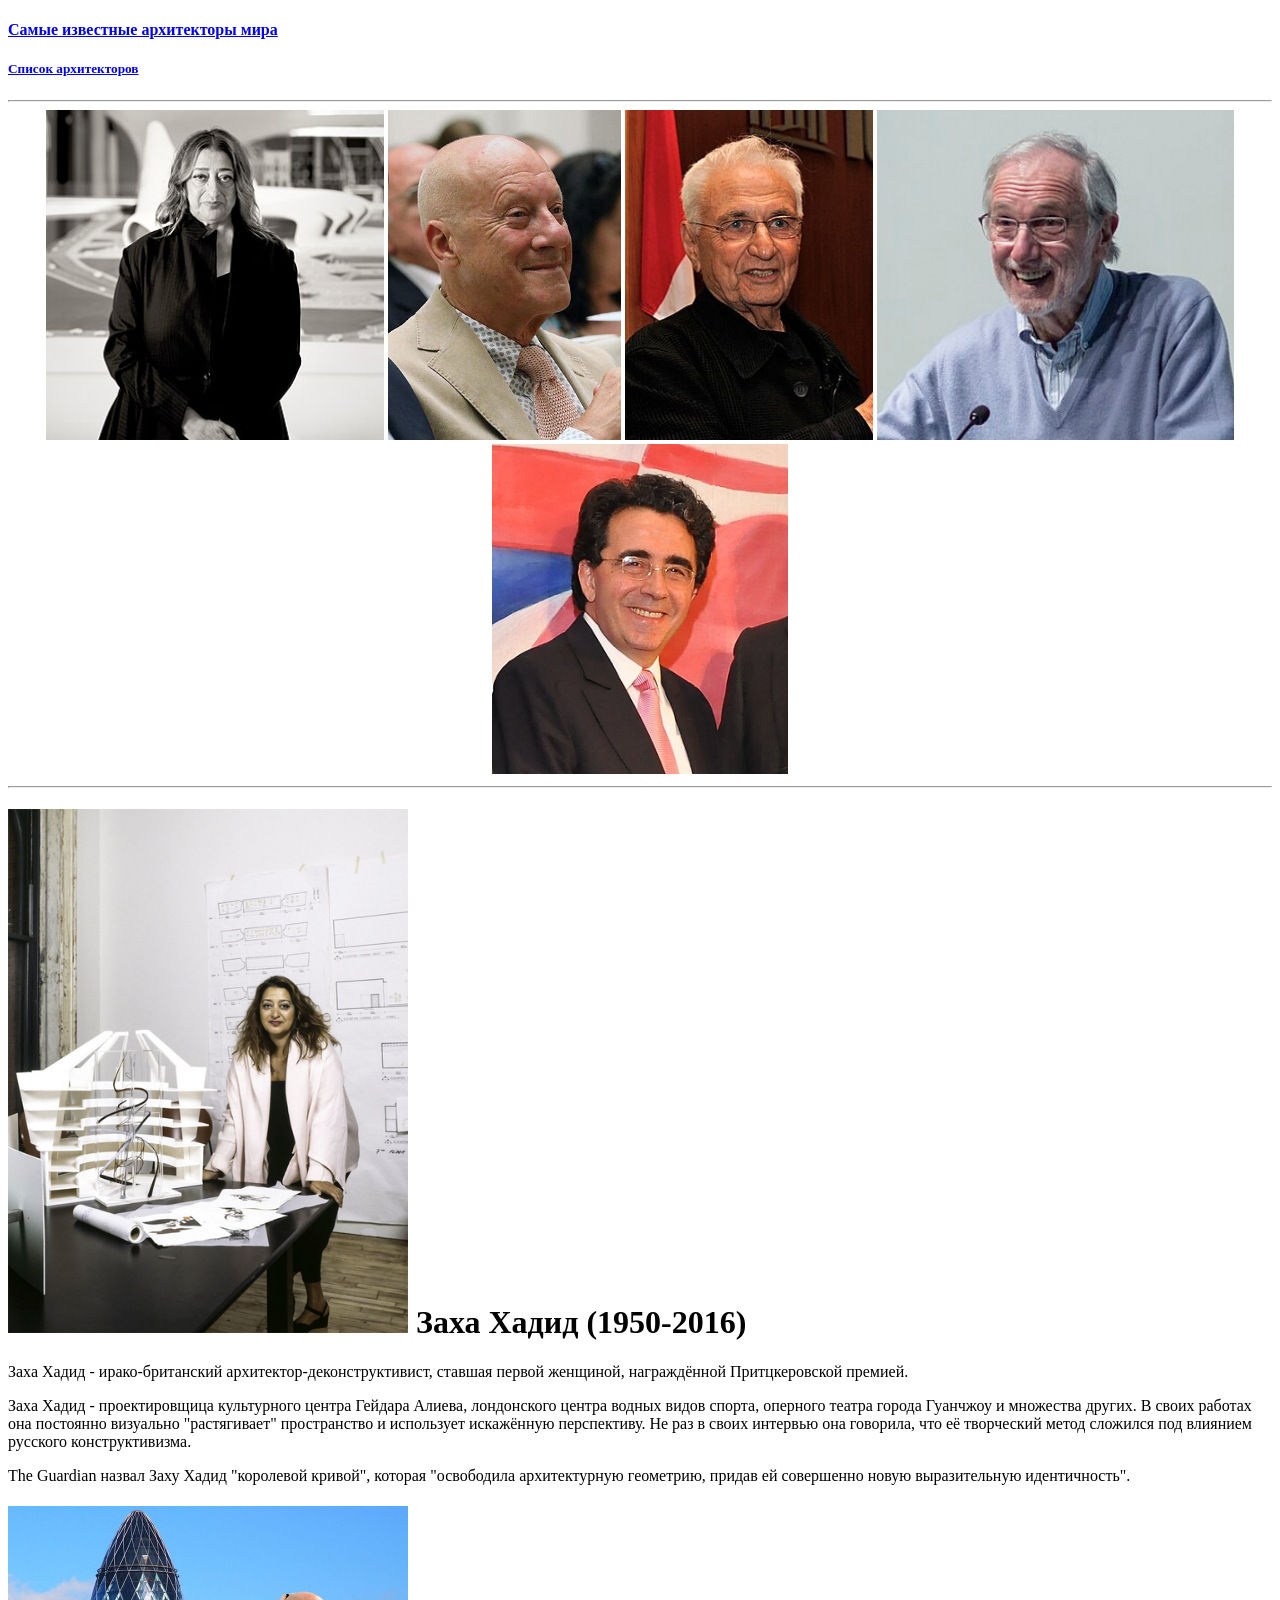
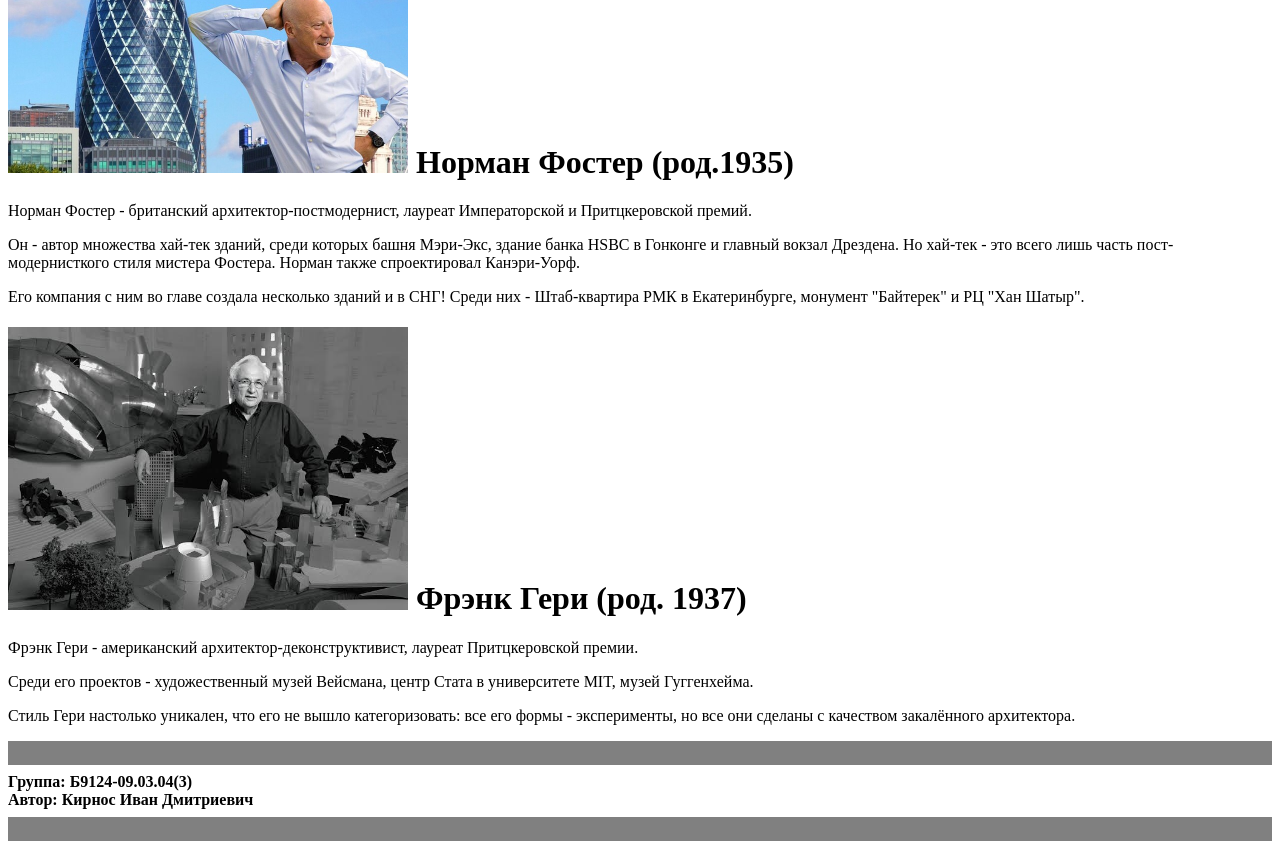
==== main_page.html @ 8d789333 "Main Page made." ====
<!DOCTYPE html>
<html lang="ru">
  <head>
		<meta charset="utf-8">
		<title>
			Главная страница.
		</title>
  </head>
	<body>

		<h4>
			<a href="#Main">Самые известные архитекторы мира</a>
		</h4>

		<h5>
			<a href="tablet.html#Tablet">Список архитекторов</a>
		</h5>

		<hr>

		<center>
			<img src="Zaha_Hadid.jpg" height=330 alt="Фотография Захи Хадид">
			<img src="Norman_Foster.jpg" height=330 alt="Фотография Нормана Фостера">
			<img src="Frank_Gehry.jpg" height=330 alt="Фотография Фрэнка Гери">
			<img src="Renzo_Piano.jpg" height=330 alt="Фотография Рензо Пиано">
			<img src="Santiago_Calatrava.jpg" height=330 alt="Фотография Сантьяго Калатравы">
		</center>
		
		<hr>
		
		<h1>
			<img src="Zaha_Hadid_Main_Part.jpg" width=400 alt="Фотография Захи Хадид с её макетом">
			<strong>Заха Хадид (1950-2016)</strong>
		</h1>
		
		<p>
			Заха Хадид - ирако-британский архитектор-деконструктивист, ставшая первой женщиной, награждённой Притцкеровской премией.
		</p>
		
		<p>
			Заха Хадид - проектировщица культурного центра Гейдара Алиева, лондонского центра водных видов спорта, оперного театра города Гуанчжоу и множества других.
			В своих работах она постоянно визуально "растягивает" пространство и использует искажённую перспективу.
			Не раз в своих интервью она говорила, что её творческий метод сложился под влиянием русского конструктивизма.
		</p>
		
		<p>
			The Guardian назвал Заху Хадид "королевой кривой", которая "освободила архитектурную геометрию, придав ей совершенно новую выразительную идентичность".
		</p>
		
		<h1>
			<img src="Norman_Foster_Main_Part.jpg" width=400 alt="Фотография Нормана Фостера, якобы опирающегося на своё творение">
			<strong>Норман Фостер (род.1935)</strong>
		</h1>
		
		<p>
			Норман Фостер - британский архитектор-постмодернист, лауреат Императорской и Притцкеровской премий.
		</p>
		
		<p>
			Он - автор множества хай-тек зданий, среди которых башня Мэри-Экс, здание банка HSBC в Гонконге и главный вокзал Дрездена.
			Но хай-тек - это всего лишь часть пост-модернисткого стиля мистера Фостера.
			Норман также спроектировал Канэри-Уорф.
		</p>
		
		<p>
			Его компания с ним во главе создала несколько зданий и в СНГ! 
			Среди них - Штаб-квартира РМК в Екатеринбурге, монумент "Байтерек" и РЦ "Хан Шатыр".
		</p>
		
		<h1>
			<img src="Frank_Gehry_Main_Part.jpg" width=400 alt="Фотография Фрэнка Гери">
			<strong>Фрэнк Гери (род. 1937)</strong>
		</h1>
		
		<p>
			Фрэнк Гери - американский архитектор-деконструктивист, лауреат Притцкеровской премии.
		</p>
		
		<p>
			Среди его проектов - художественный музей Вейсмана, центр Стата в университете MIT, музей Гуггенхейма.
		</p>
		
		<p>
			Стиль Гери настолько уникален, что его не вышло категоризовать: все его формы - эксперименты, но все они сделаны с качеством закалённого архитектора.
		</p>
		
		<hr size=24 color="gray" noshade>
		
		<footer>
			<strong>Группа: Б9124-09.03.04(3)</strong> <br>
			<strong>Автор: Кирнос Иван Дмитриевич</strong>
		</footer>
		
		<hr size=24 color="gray" noshade>
		
	</body>
</html>
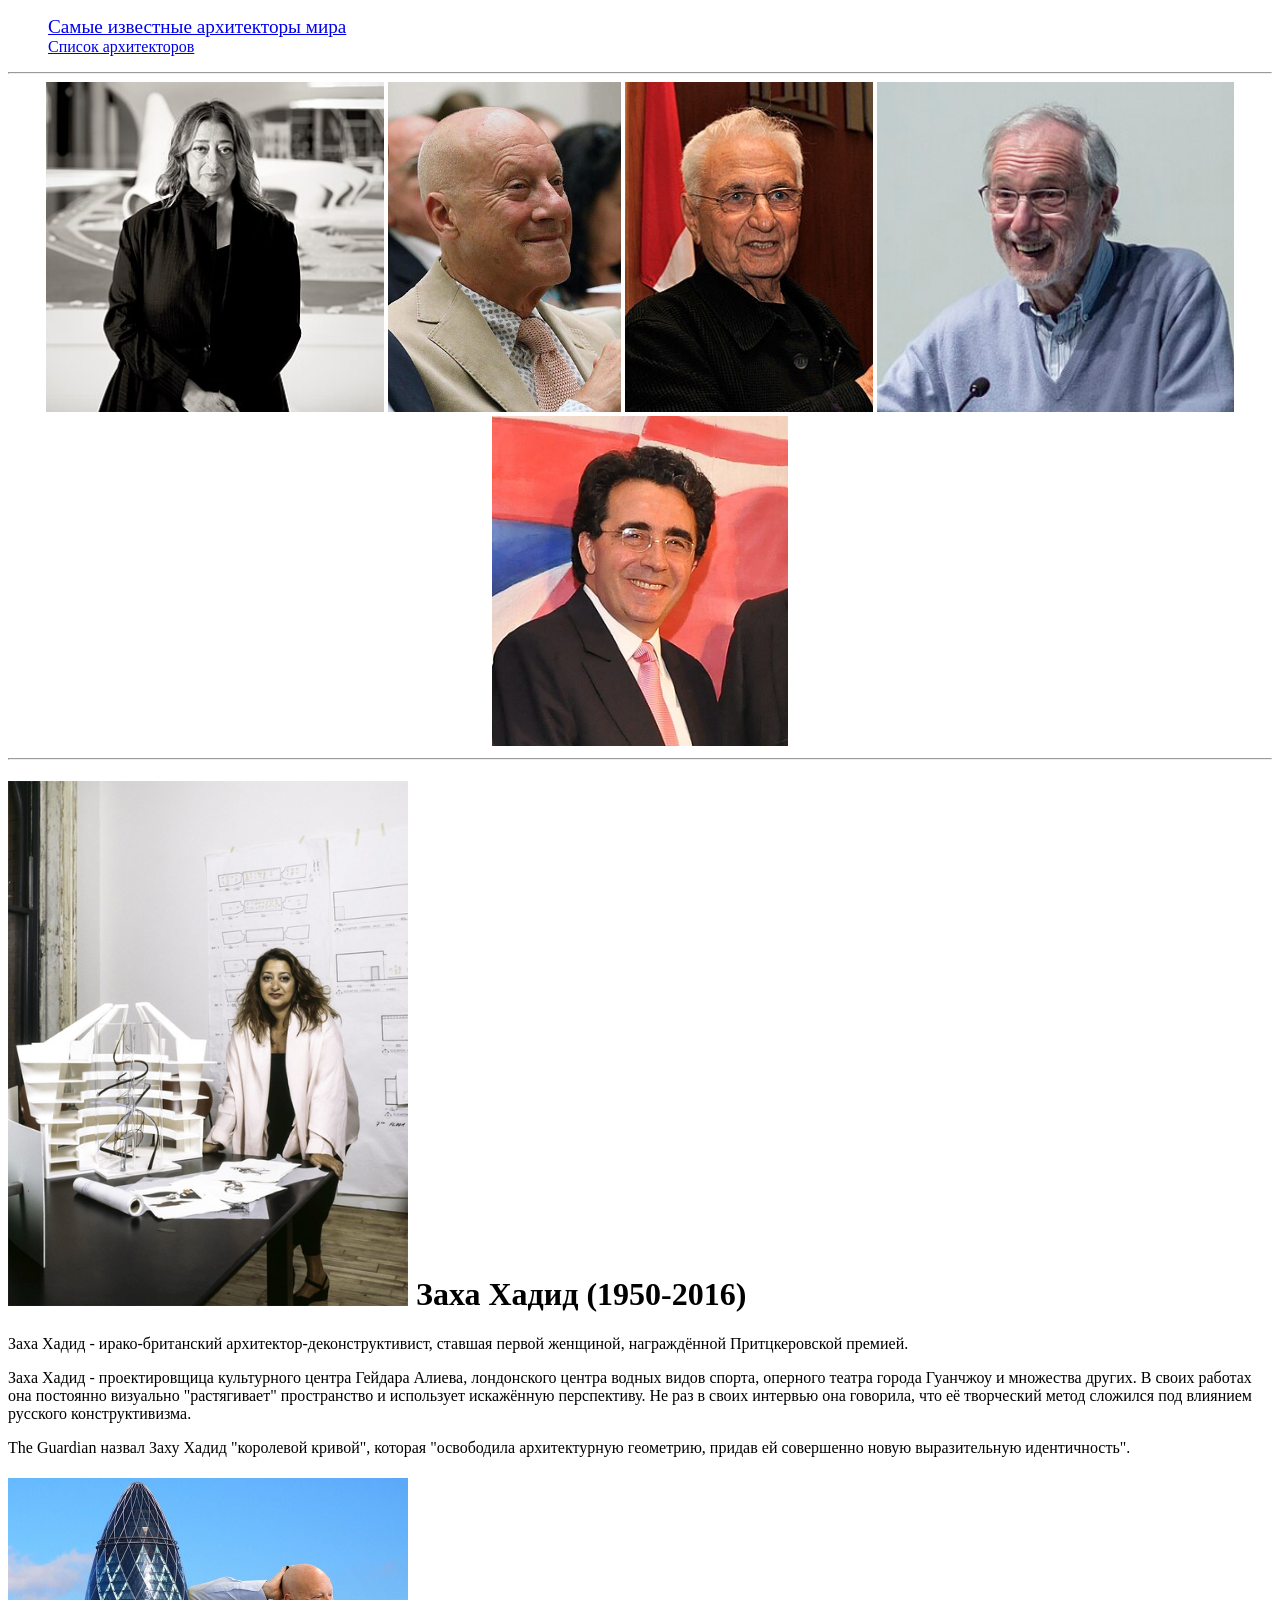
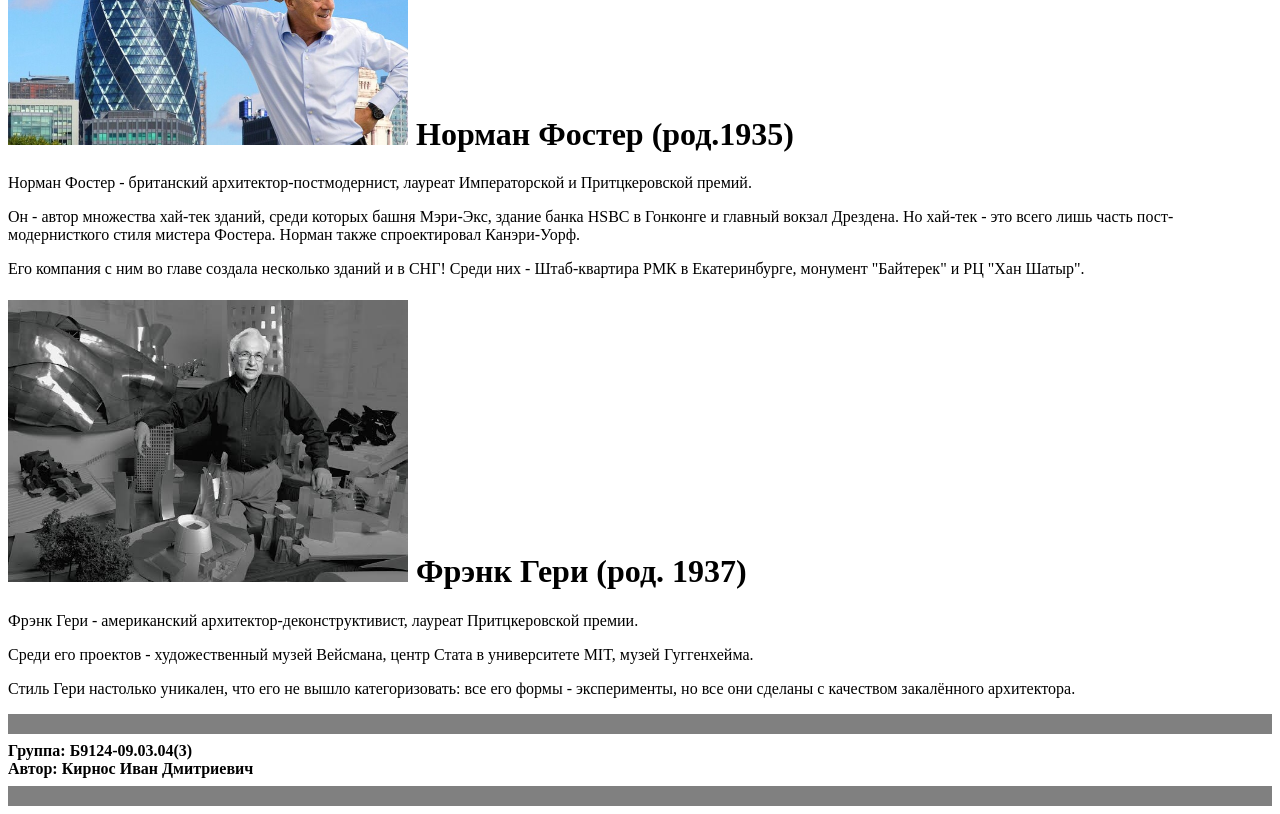
==== commit bddfe223: "Абсолют реворк" ====
--- a/main_page.html
+++ b/main_page.html
@@ -7,23 +7,24 @@
 		</title>
   </head>
 	<body>
+		<ul type="none">
+			<li>
+				<a href="#Main"><big>Самые известные архитекторы мира</big></a>
+			</li>
 
-		<h4>
-			<a href="#Main">Самые известные архитекторы мира</a>
-		</h4>
-
-		<h5>
-			<a href="tablet.html#Tablet">Список архитекторов</a>
-		</h5>
-
+			<li>
+				<a href="tablet.html#Tablet">Список архитекторов</a>
+			</li>
+		</ul>
+		
 		<hr>
 
 		<center>
-			<img src="Zaha_Hadid.jpg" height=330 alt="Фотография Захи Хадид">
-			<img src="Norman_Foster.jpg" height=330 alt="Фотография Нормана Фостера">
-			<img src="Frank_Gehry.jpg" height=330 alt="Фотография Фрэнка Гери">
-			<img src="Renzo_Piano.jpg" height=330 alt="Фотография Рензо Пиано">
-			<img src="Santiago_Calatrava.jpg" height=330 alt="Фотография Сантьяго Калатравы">
+			<a href="Zaha_Hadid.html#Zaha_Hadid"><img src="Zaha_Hadid.jpg" height=330 alt="Фотография Захи Хадид"></a>
+			<a href="#Norman_Foster"><img src="Norman_Foster.jpg" height=330 alt="Фотография Нормана Фостера"></a>
+			<a href="#Frank_Gehry"><img src="Frank_Gehry.jpg" height=330 alt="Фотография Фрэнка Гери"></a>
+			<a href="#Renzo_Piano"><img src="Renzo_Piano.jpg" height=330 alt="Фотография Рензо Пиано"></a>
+			<a href="#Santiago_Calatrava"><img src="Santiago_Calatrava.jpg" height=330 alt="Фотография Сантьяго Калатравы"></a>
 		</center>
 		
 		<hr>
@@ -84,14 +85,14 @@
 			Стиль Гери настолько уникален, что его не вышло категоризовать: все его формы - эксперименты, но все они сделаны с качеством закалённого архитектора.
 		</p>
 		
-		<hr size=24 color="gray" noshade>
+		<hr size=20 color="gray" noshade>
 		
 		<footer>
 			<strong>Группа: Б9124-09.03.04(3)</strong> <br>
 			<strong>Автор: Кирнос Иван Дмитриевич</strong>
 		</footer>
 		
-		<hr size=24 color="gray" noshade>
+		<hr size=20 color="gray" noshade>
 		
 	</body>
 </html>
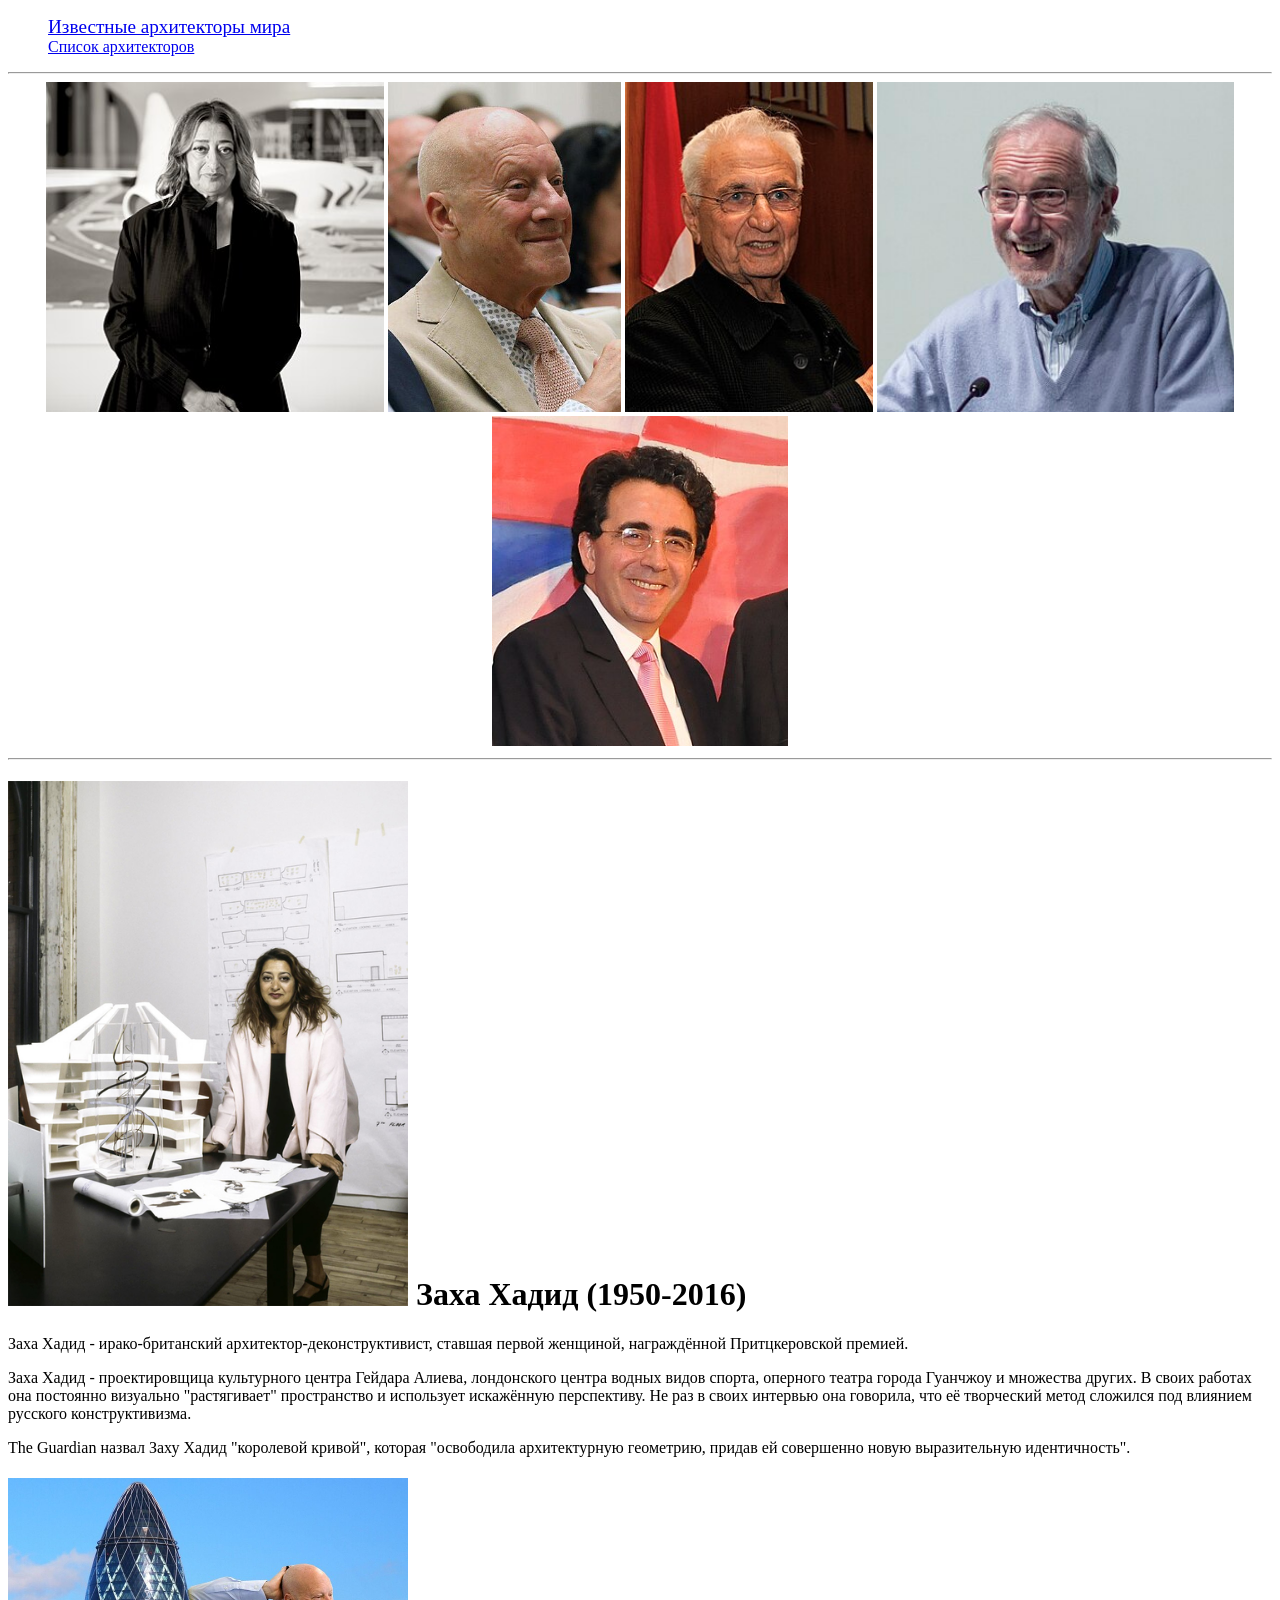
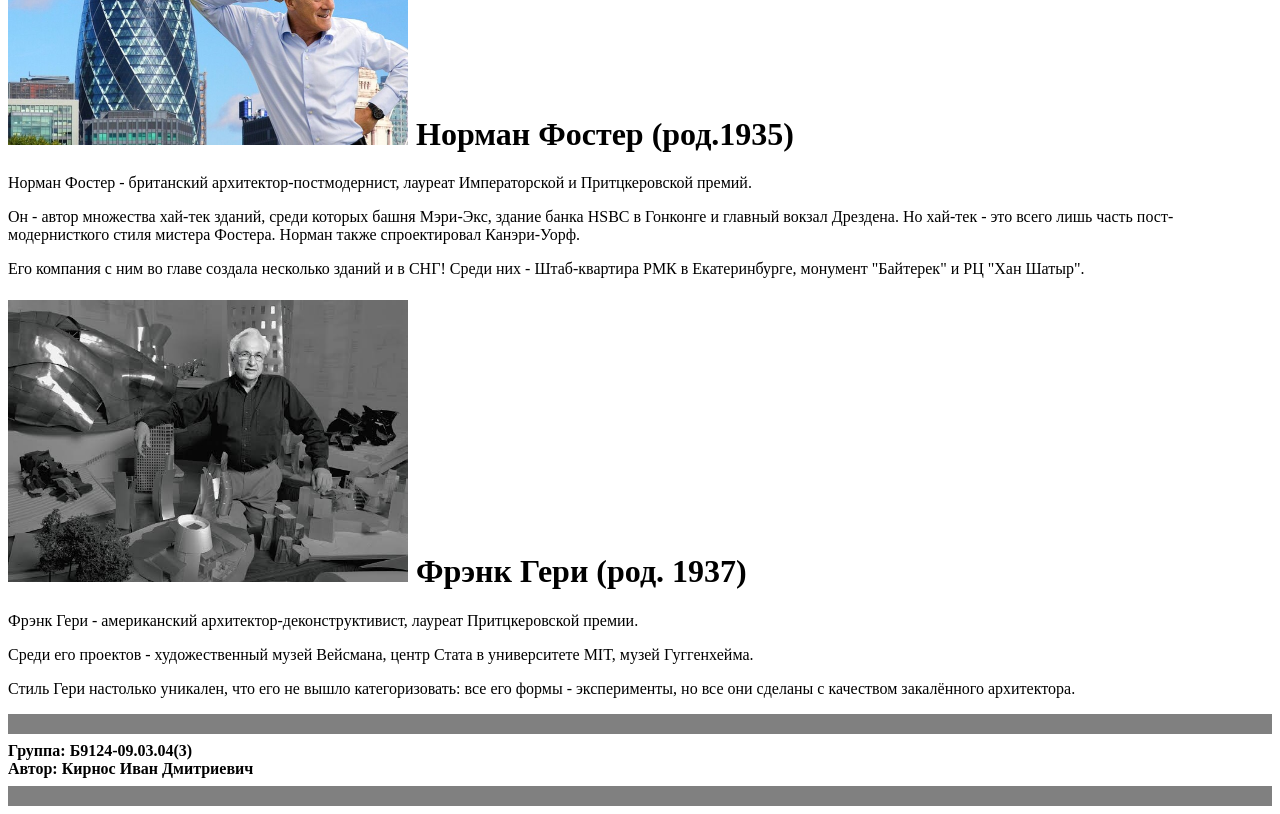
==== commit ddd8cfa9: "Лолз" ====
--- a/main_page.html
+++ b/main_page.html
@@ -9,7 +9,7 @@
 	<body>
 		<ul type="none">
 			<li>
-				<a href="#Main"><big>Самые известные архитекторы мира</big></a>
+				<a href="#Main"><big>Известные архитекторы мира</big></a>
 			</li>
 
 			<li>
@@ -20,17 +20,17 @@
 		<hr>
 
 		<center>
-			<a href="Zaha_Hadid.html#Zaha_Hadid"><img src="Zaha_Hadid.jpg" height=330 alt="Фотография Захи Хадид"></a>
-			<a href="#Norman_Foster"><img src="Norman_Foster.jpg" height=330 alt="Фотография Нормана Фостера"></a>
-			<a href="#Frank_Gehry"><img src="Frank_Gehry.jpg" height=330 alt="Фотография Фрэнка Гери"></a>
-			<a href="#Renzo_Piano"><img src="Renzo_Piano.jpg" height=330 alt="Фотография Рензо Пиано"></a>
-			<a href="#Santiago_Calatrava"><img src="Santiago_Calatrava.jpg" height=330 alt="Фотография Сантьяго Калатравы"></a>
+			<a href="Zaha_Hadid.html#Zaha_Hadid"><img src="Images/Zaha_Hadid.jpg" height=330 alt="Фотография Захи Хадид"></a>
+			<a href="#Norman_Foster"><img src="Images/Norman_Foster.jpg" height=330 alt="Фотография Нормана Фостера"></a>
+			<a href="#Frank_Gehry"><img src="Images/Frank_Gehry.jpg" height=330 alt="Фотография Фрэнка Гери"></a>
+			<a href="#Renzo_Piano"><img src="Images/Renzo_Piano.jpg" height=330 alt="Фотография Рензо Пиано"></a>
+			<a href="#Santiago_Calatrava"><img src="Images/Santiago_Calatrava.jpg" height=330 alt="Фотография Сантьяго Калатравы"></a>
 		</center>
 		
 		<hr>
 		
 		<h1>
-			<img src="Zaha_Hadid_Main_Part.jpg" width=400 alt="Фотография Захи Хадид с её макетом">
+			<img src="Images/Zaha_Hadid_Main_Part.jpg" width="400" alt="Фотография Захи Хадид с её макетом">
 			<strong>Заха Хадид (1950-2016)</strong>
 		</h1>
 		
@@ -49,7 +49,7 @@
 		</p>
 		
 		<h1>
-			<img src="Norman_Foster_Main_Part.jpg" width=400 alt="Фотография Нормана Фостера, якобы опирающегося на своё творение">
+			<img src="Images/Norman_Foster_Main_Part.jpg" width=400 alt="Фотография Нормана Фостера, якобы опирающегося на своё творение">
 			<strong>Норман Фостер (род.1935)</strong>
 		</h1>
 		
@@ -69,7 +69,7 @@
 		</p>
 		
 		<h1>
-			<img src="Frank_Gehry_Main_Part.jpg" width=400 alt="Фотография Фрэнка Гери">
+			<img src="Images/Frank_Gehry_Main_Part.jpg" width=400 alt="Фотография Фрэнка Гери">
 			<strong>Фрэнк Гери (род. 1937)</strong>
 		</h1>
 		
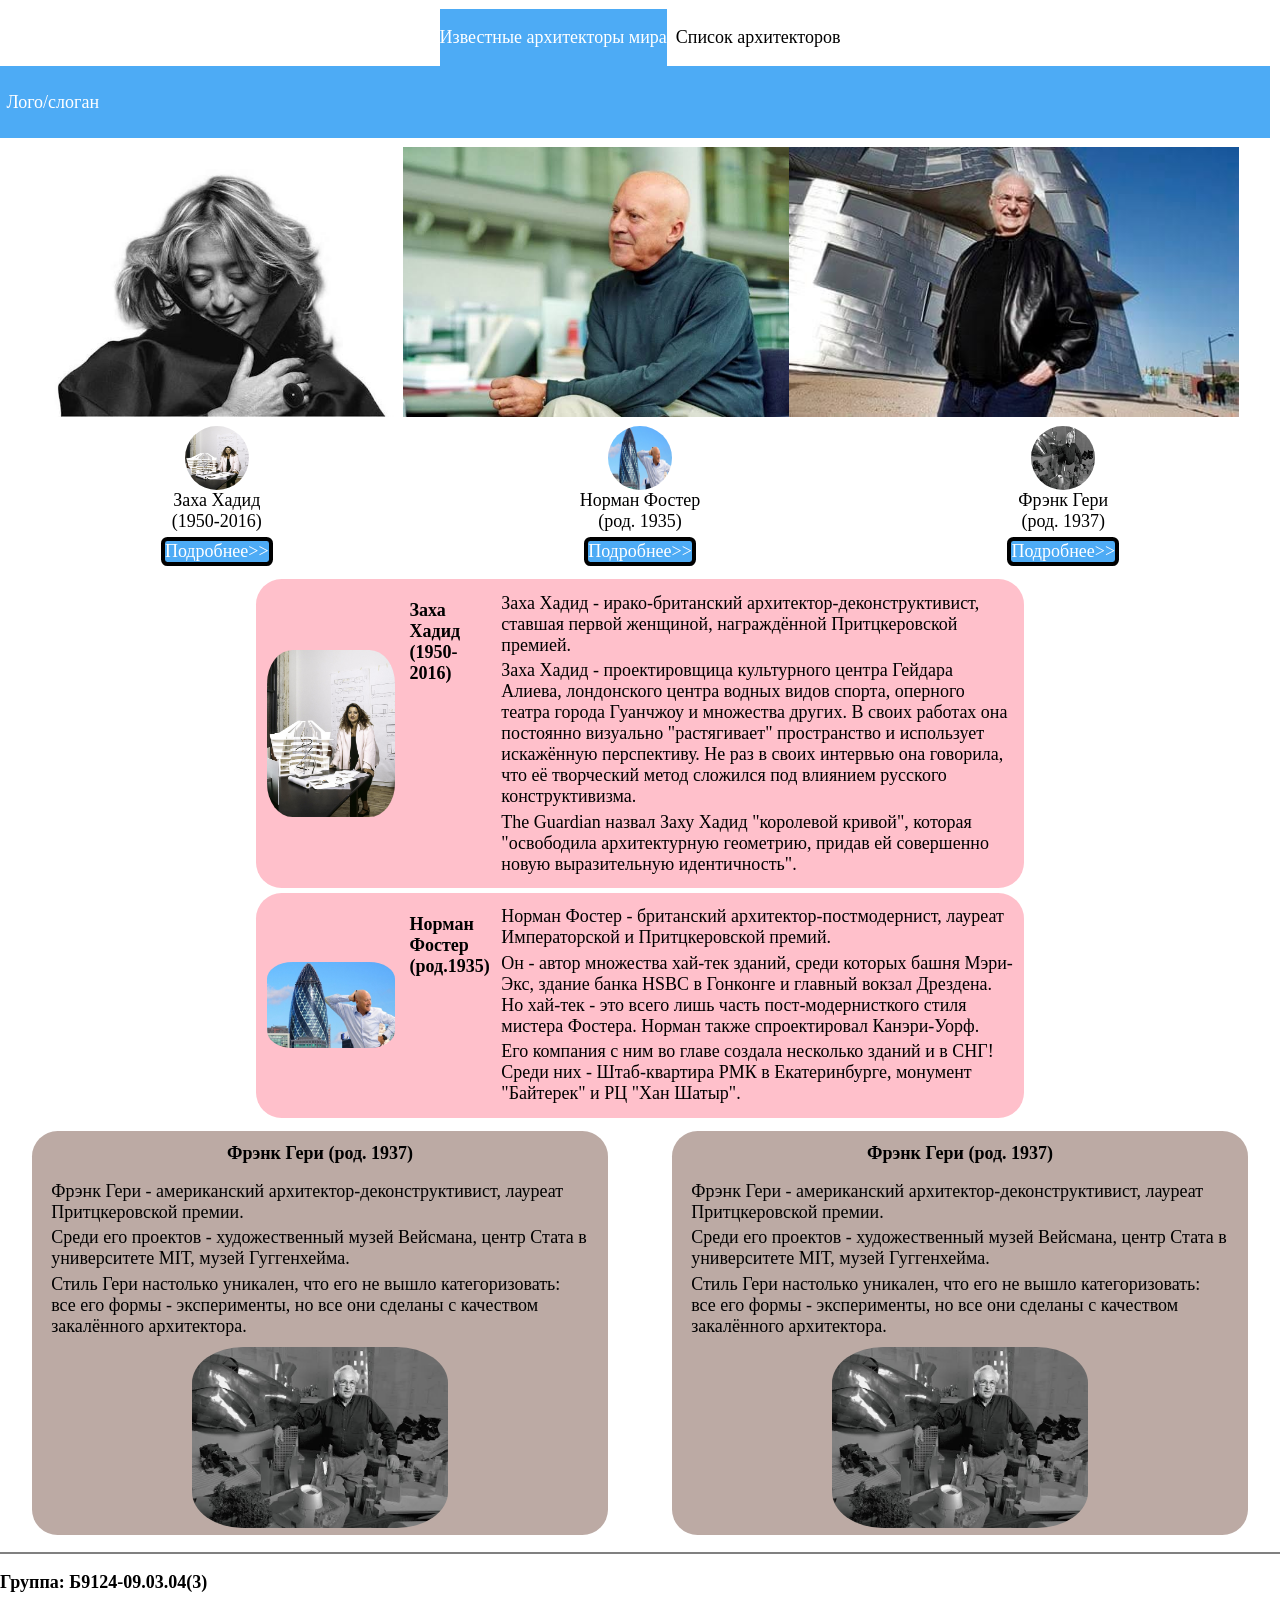
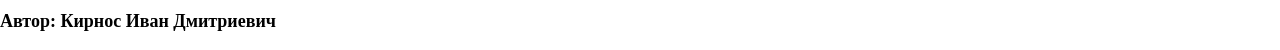
==== commit 2dc18c8d: "Вторая практика кор" ====
--- a/main_page.html
+++ b/main_page.html
@@ -2,97 +2,227 @@
 <html lang="ru">
   <head>
 		<meta charset="utf-8">
+		<link rel="stylesheet" href="practice.css">
 		<title>
 			Главная страница.
 		</title>
   </head>
+	
 	<body>
-		<ul type="none">
-			<li>
-				<a href="#Main"><big>Известные архитекторы мира</big></a>
-			</li>
+		
+		<div class="menu">
+			<div class="chosen">
+				<a href="#Main">
+					<big>
+						<p>
+							Известные архитекторы мира
+						</p>
+					</big>
+				</a>
+			</div>
 
-			<li>
-				<a href="tablet.html#Tablet">Список архитекторов</a>
-			</li>
-		</ul>
-		
-		<hr>
+			<div>
+				<a href="tablet.html#Tablet">
+					<p>
+						Список архитекторов
+					</p>
+				</a>
+			</div>
+		</div>
+		
+		<div class="logo">
+			<p>
+				Лого/слоган
+			</p>
+		</div>
+		
+		<div class="photos">
+			<img src="Images/Zaha_Hadid.jpg" height=330 alt="Фотография Захи Хадид">
+			<img src="Images/Norman_Foster.jpg" height=330 alt="Фотография Нормана Фостера">
+			<img src="Images/Frank_Gehry.jpg" height=330 alt="Фотография Фрэнка Гери">
+		</div>
+		
+		<div class="dispersed photos">
+			<div class="description">
+			
+				<img class="circle" src="Images/Zaha_Hadid_Main_Part.jpg" alt="Заха Хадид">
+				
+				<p>
+					Заха Хадид
+				</p>
+				
+				<p>
+					(1950-2016)
+				</p>
+				
+				<div class="more_button">
+					<a href="Zaha_Hadid.html#Zaha_Hadid">Подробнее>></a>
+				</div>
+				
+			</div>
+			
+			<div class="description">
+			
+				<img class="circle" src="Images/Norman_Foster_Main_Part.jpg" alt="Норман Фостер">
+				
+				<p>
+					Норман Фостер
+				</p>
+				
+				<p>
+					(род. 1935)
+				</p>
+				
+				<div class="more_button">
+					<a href="#Norman_Foster">Подробнее>></a>
+				</div>
+				
+			</div>
+			
+			<div class="description">
+			
+				<img class="circle" src="Images/Frank_Gehry_Main_Part.jpg" alt="Фрэнк Гери">
+				
+				<p>
+					Фрэнк Гери
+				</p>
+				
+				<p>
+					(род. 1937)
+				</p>
+				
+				<div class="more_button">
+					<a href="#Frank_Gehry">Подробнее>></a>
+				</div>
+				
+			</div>
+		</div>
+		
+		<div class="pink">
+		
+			<div class="main_image">
+				<img class="bottom_images" src="Images/Zaha_Hadid_Main_Part.jpg" alt="Фотография Захи Хадид с её макетом">
+			</div>
+				
+			<div>
+				<h1>
+					Заха Хадид (1950-2016)
+				</h1>
+			</div>
+			
+			<div>
+				<p>
+					Заха Хадид - ирако-британский архитектор-деконструктивист, ставшая первой женщиной, награждённой Притцкеровской премией.
+				</p>
 
-		<center>
-			<a href="Zaha_Hadid.html#Zaha_Hadid"><img src="Images/Zaha_Hadid.jpg" height=330 alt="Фотография Захи Хадид"></a>
-			<a href="#Norman_Foster"><img src="Images/Norman_Foster.jpg" height=330 alt="Фотография Нормана Фостера"></a>
-			<a href="#Frank_Gehry"><img src="Images/Frank_Gehry.jpg" height=330 alt="Фотография Фрэнка Гери"></a>
-			<a href="#Renzo_Piano"><img src="Images/Renzo_Piano.jpg" height=330 alt="Фотография Рензо Пиано"></a>
-			<a href="#Santiago_Calatrava"><img src="Images/Santiago_Calatrava.jpg" height=330 alt="Фотография Сантьяго Калатравы"></a>
-		</center>
-		
-		<hr>
-		
-		<h1>
-			<img src="Images/Zaha_Hadid_Main_Part.jpg" width="400" alt="Фотография Захи Хадид с её макетом">
-			<strong>Заха Хадид (1950-2016)</strong>
-		</h1>
-		
-		<p>
-			Заха Хадид - ирако-британский архитектор-деконструктивист, ставшая первой женщиной, награждённой Притцкеровской премией.
-		</p>
-		
-		<p>
-			Заха Хадид - проектировщица культурного центра Гейдара Алиева, лондонского центра водных видов спорта, оперного театра города Гуанчжоу и множества других.
-			В своих работах она постоянно визуально "растягивает" пространство и использует искажённую перспективу.
-			Не раз в своих интервью она говорила, что её творческий метод сложился под влиянием русского конструктивизма.
-		</p>
-		
-		<p>
-			The Guardian назвал Заху Хадид "королевой кривой", которая "освободила архитектурную геометрию, придав ей совершенно новую выразительную идентичность".
-		</p>
-		
-		<h1>
-			<img src="Images/Norman_Foster_Main_Part.jpg" width=400 alt="Фотография Нормана Фостера, якобы опирающегося на своё творение">
-			<strong>Норман Фостер (род.1935)</strong>
-		</h1>
-		
-		<p>
-			Норман Фостер - британский архитектор-постмодернист, лауреат Императорской и Притцкеровской премий.
-		</p>
-		
-		<p>
-			Он - автор множества хай-тек зданий, среди которых башня Мэри-Экс, здание банка HSBC в Гонконге и главный вокзал Дрездена.
-			Но хай-тек - это всего лишь часть пост-модернисткого стиля мистера Фостера.
-			Норман также спроектировал Канэри-Уорф.
-		</p>
-		
-		<p>
-			Его компания с ним во главе создала несколько зданий и в СНГ! 
-			Среди них - Штаб-квартира РМК в Екатеринбурге, монумент "Байтерек" и РЦ "Хан Шатыр".
-		</p>
-		
-		<h1>
-			<img src="Images/Frank_Gehry_Main_Part.jpg" width=400 alt="Фотография Фрэнка Гери">
-			<strong>Фрэнк Гери (род. 1937)</strong>
-		</h1>
-		
-		<p>
-			Фрэнк Гери - американский архитектор-деконструктивист, лауреат Притцкеровской премии.
-		</p>
-		
-		<p>
-			Среди его проектов - художественный музей Вейсмана, центр Стата в университете MIT, музей Гуггенхейма.
-		</p>
-		
-		<p>
-			Стиль Гери настолько уникален, что его не вышло категоризовать: все его формы - эксперименты, но все они сделаны с качеством закалённого архитектора.
-		</p>
-		
-		<hr size=20 color="gray" noshade>
+				<p>
+					Заха Хадид - проектировщица культурного центра Гейдара Алиева, лондонского центра водных видов спорта, оперного театра города Гуанчжоу и множества других.
+					В своих работах она постоянно визуально "растягивает" пространство и использует искажённую перспективу.
+					Не раз в своих интервью она говорила, что её творческий метод сложился под влиянием русского конструктивизма.
+				</p>
+				
+				<p>
+					The Guardian назвал Заху Хадид "королевой кривой", которая "освободила архитектурную геометрию, придав ей совершенно новую выразительную идентичность".
+				</p>
+			</div>
+			
+		</div>
+		
+		<div class="pink">
+		
+			<div class="main_image">
+				<img class="bottom_images" src="Images/Norman_Foster_Main_Part.jpg" alt="Фотография Нормана Фостера, якобы опирающегося на своё творение">
+			</div>
+				
+			<div>
+				<h1>
+					Норман Фостер (род.1935)
+				</h1>
+			</div>
+			
+			<div>
+				<p>
+					Норман Фостер - британский архитектор-постмодернист, лауреат Императорской и Притцкеровской премий.
+				</p>
+		
+				<p>
+					Он - автор множества хай-тек зданий, среди которых башня Мэри-Экс, здание банка HSBC в Гонконге и главный вокзал Дрездена.
+					Но хай-тек - это всего лишь часть пост-модернисткого стиля мистера Фостера.
+					Норман также спроектировал Канэри-Уорф.
+				</p>
+		
+				<p>
+					Его компания с ним во главе создала несколько зданий и в СНГ! 
+					Среди них - Штаб-квартира РМК в Екатеринбурге, монумент "Байтерек" и РЦ "Хан Шатыр".
+				</p>
+			</div>
+			
+		</div>
+		
+		<div class="brown">
+			<div>
+			
+				<div>
+					<h1>
+						Фрэнк Гери (род. 1937)
+					</h1>
+				</div>
+			
+				<div>
+					<p>
+						Фрэнк Гери - американский архитектор-деконструктивист, лауреат Притцкеровской премии.
+					</p>
+			
+					<p>
+						Среди его проектов - художественный музей Вейсмана, центр Стата в университете MIT, музей Гуггенхейма.
+					</p>
+		
+					<p>
+						Стиль Гери настолько уникален, что его не вышло категоризовать: все его формы - эксперименты, но все они сделаны с качеством закалённого архитектора.
+					</p>
+				</div>
+			
+				<div class="main_image">
+					<img class="bottom_images" src="Images/Frank_Gehry_Main_Part.jpg" alt="Фотография Фрэнка Гери">
+				</div>
+			
+			</div>
+		
+			<div>
+			
+				<div>
+					<h1>
+						Фрэнк Гери (род. 1937)
+					</h1>
+				</div>
+			
+				<div>
+					<p>
+						Фрэнк Гери - американский архитектор-деконструктивист, лауреат Притцкеровской премии.
+					</p>
+			
+					<p>
+						Среди его проектов - художественный музей Вейсмана, центр Стата в университете MIT, музей Гуггенхейма.
+					</p>
+		
+					<p>
+						Стиль Гери настолько уникален, что его не вышло категоризовать: все его формы - эксперименты, но все они сделаны с качеством закалённого архитектора.
+					</p>
+				</div>
+			
+				<div class="main_image">
+					<img class="bottom_images" src="Images/Frank_Gehry_Main_Part.jpg" alt="Фотография Фрэнка Гери">
+				</div>
+			
+			</div>
+		</div>
+		
+		<hr noshade>
 		
 		<footer>
-			<strong>Группа: Б9124-09.03.04(3)</strong> <br>
-			<strong>Автор: Кирнос Иван Дмитриевич</strong>
+			<p>Группа: Б9124-09.03.04(3)</p>
+			<p>Автор: Кирнос Иван Дмитриевич</p>
 		</footer>
-		
-		<hr size=20 color="gray" noshade>
 		
 	</body>
 </html>
--- a/practice.css
+++ b/practice.css
@@ -0,0 +1,186 @@
+div.menu {
+	margin: 1vh auto 0;
+	justify-content: center;
+	text-align: bottom;
+	display: flex;
+	width: auto;
+	height: auto;
+}
+
+div.menu > div {
+	display: flex;
+	margin: 0 0.5vh;
+	margin-bottom: 0;
+	float: left;
+	overflow: hidden;
+	height: auto 1vh;
+	width: auto;
+	align-items: flex-end;
+}
+
+div.menu > div.chosen {
+	background-color: #4dabf5;
+}
+
+div.logo {
+	display: inline-flex;
+	background-color: #4dabf5;
+	margin: 0;
+	width: 99.2vw;
+	height: 8vh;
+	align-items: center;
+	color: white;
+}
+
+div.logo > p {
+	font-size: 2vh;
+}
+
+div.photos {
+	align: center;
+	margin: 1vh auto;
+	display: flex;
+	width: fit-content;
+	justify-content: center;
+}
+
+div.dispersed {
+	width: 99.2vw;
+	display: flex;
+}
+
+div.description {
+	margin: auto;
+	display: flex;
+	flex-direction: column;
+	align-items: center;
+}
+
+div.more_button {
+	display: flex;
+	width: fit-content;
+	margin: 0.5vh 0.5vw;
+	background-color: #4dabf5;
+	border: solid black;
+	border-width: 0.5vh;
+	border-radius: 0.5vw;
+}
+
+div.pink {
+	width: 60vw;
+	height: fit-content;
+	display: flex;
+	border-radius: 2vw;
+	margin: 0.5vh auto;
+	background-color: pink;
+	justify-content: center;
+	align-items: top;
+}
+
+div.brown {
+	display: flex;
+	width: auto;
+	height: auto;
+}
+
+div.brown > div {
+	width: 45vw;
+	height: fit-content;
+	display: flex;
+	border-radius: 2vw;
+	margin: 1vh auto;
+	background-color: #bcaaa4;
+	flex-direction: column;
+}
+
+div.main_image {
+	display: flex;
+	flex-direction: column;
+	justify-items: center;
+}
+
+.photos > img {
+	height: 30vh;
+}
+
+img.circle {
+	height: 5vw;
+	width: 5vw;
+	border-radius: 50%;
+}
+
+.pink img {
+	margin: auto 0.5vw;
+	border-radius: 20%;
+	width: 10vw;
+}
+
+.brown img {
+	margin: 0.5vw auto;
+	border-radius: 20%;
+	width: 20vw;
+}
+
+div > p {
+	margin: 0.5vh 0.5vw;
+}
+
+div.description > p {
+		margin: 0;
+}
+
+.pink p {
+	width: 40vw;
+}
+
+.chosen a {
+	color: white;
+}
+
+a {
+	font-size: 2vh;
+	color: black;
+	text-decoration: none;
+	margin: 0;
+}
+
+div.more_button a {
+	color: white;
+}
+
+h1 {
+	font-weight: bold;
+	font-size: 2vh;
+	justify-content: middle;
+}
+
+.pink h1 {
+	width: 6vw;
+}
+
+p {
+	font-size: 2vh;
+}
+
+.pink div {
+	margin: 1vh auto;
+}
+
+.brown div {
+	align-items: center;
+	margin: auto 1vw;
+}
+
+footer {
+	font-size: 5vh;
+	font-weight: bold;
+}
+
+hr {
+	size: 10vh;
+	color: grey;
+}
+
+body {
+	margin: 0;
+}
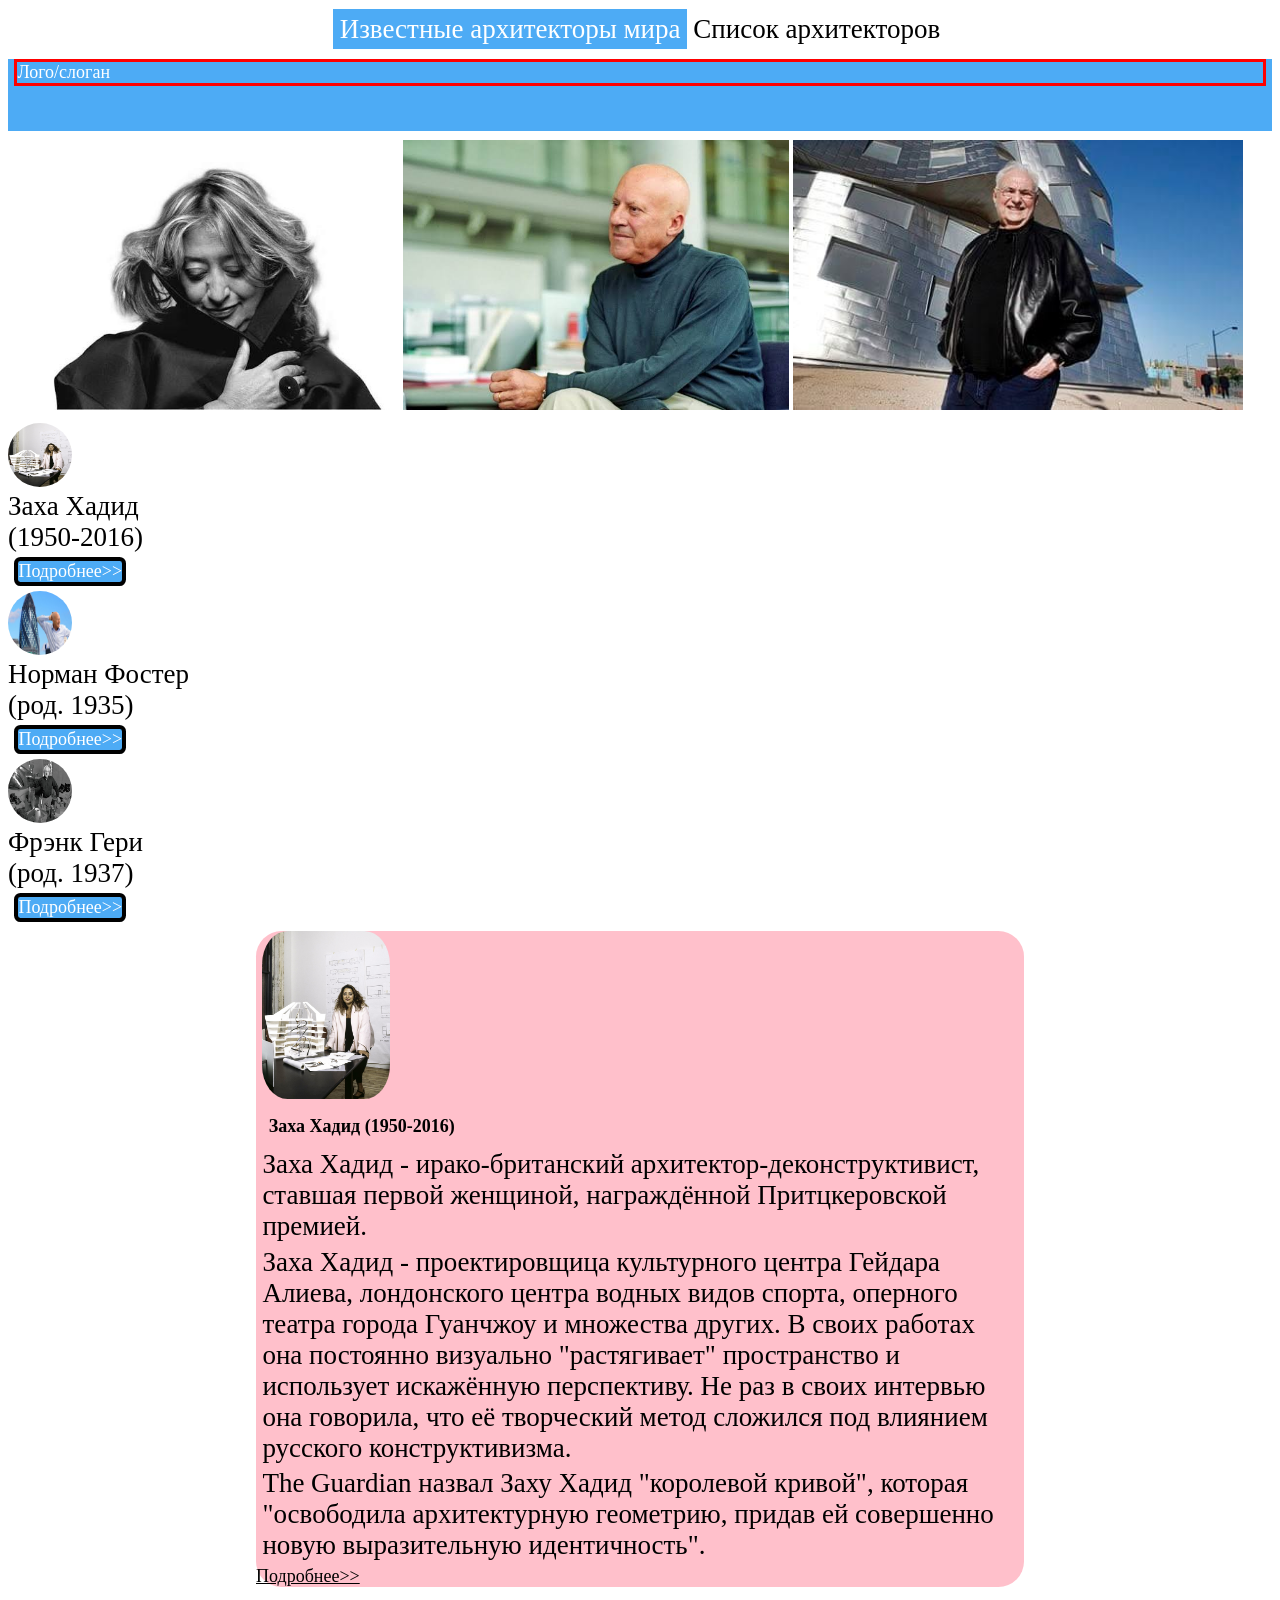
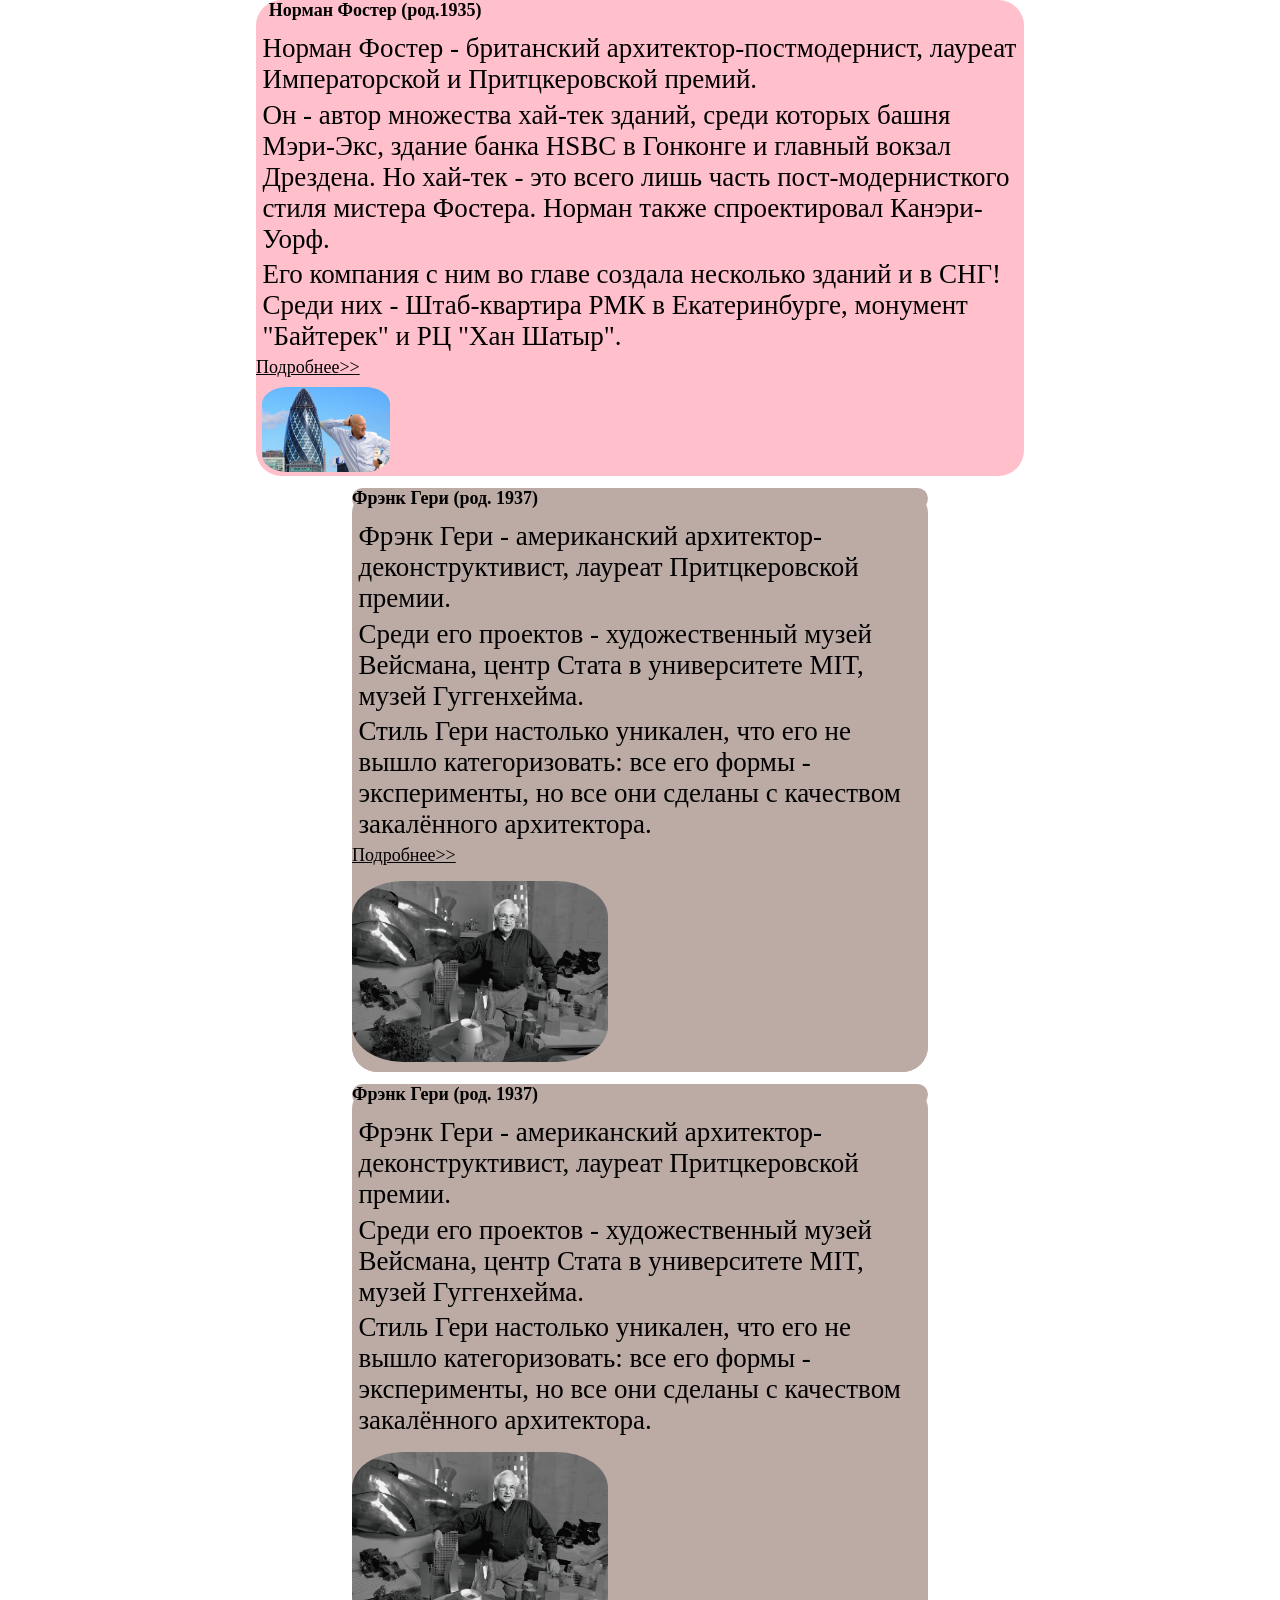
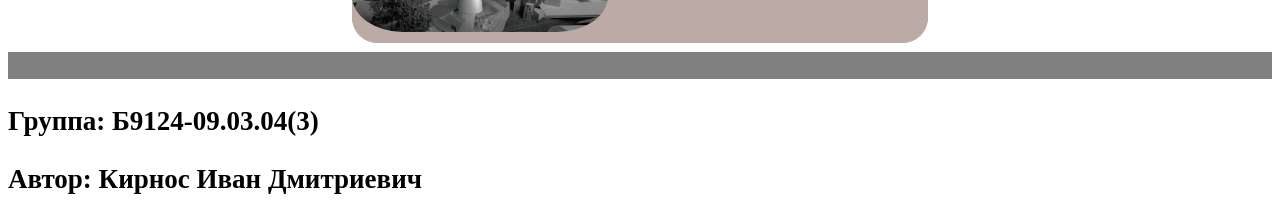
==== commit d03310dc: "Третья лаба и неудачная сдача второй практики" ====
--- a/main_page.html
+++ b/main_page.html
@@ -13,11 +13,9 @@
 		<div class="menu">
 			<div class="chosen">
 				<a href="#Main">
-					<big>
-						<p>
-							Известные архитекторы мира
-						</p>
-					</big>
+					<p>
+						Известные архитекторы мира
+					</p>
 				</a>
 			</div>
 
@@ -37,9 +35,9 @@
 		</div>
 		
 		<div class="photos">
-			<img src="Images/Zaha_Hadid.jpg" height=330 alt="Фотография Захи Хадид">
-			<img src="Images/Norman_Foster.jpg" height=330 alt="Фотография Нормана Фостера">
-			<img src="Images/Frank_Gehry.jpg" height=330 alt="Фотография Фрэнка Гери">
+			<img class="photo" src="Images/Zaha_Hadid.jpg" alt="Фотография Захи Хадид">
+			<img class="photo" src="Images/Norman_Foster.jpg" alt="Фотография Нормана Фостера">
+			<img class="photo" src="Images/Frank_Gehry.jpg" alt="Фотография Фрэнка Гери">
 		</div>
 		
 		<div class="dispersed photos">
@@ -47,17 +45,22 @@
 			
 				<img class="circle" src="Images/Zaha_Hadid_Main_Part.jpg" alt="Заха Хадид">
 				
-				<p>
-					Заха Хадид
-				</p>
-				
-				<p>
-					(1950-2016)
-				</p>
+					<div>
+						<p>
+							Заха Хадид
+						</p>
+					</div>
+				
+				<div>
+					<p>
+						(1950-2016)
+					</p>
+				</div>
 				
 				<div class="more_button">
 					<a href="Zaha_Hadid.html#Zaha_Hadid">Подробнее>></a>
 				</div>
+				
 				
 			</div>
 			
@@ -124,15 +127,15 @@
 				<p>
 					The Guardian назвал Заху Хадид "королевой кривой", которая "освободила архитектурную геометрию, придав ей совершенно новую выразительную идентичность".
 				</p>
+				
+				<a href="#lolz1">
+					Подробнее>>
+				</a>
 			</div>
 			
 		</div>
 		
 		<div class="pink">
-		
-			<div class="main_image">
-				<img class="bottom_images" src="Images/Norman_Foster_Main_Part.jpg" alt="Фотография Нормана Фостера, якобы опирающегося на своё творение">
-			</div>
 				
 			<div>
 				<h1>
@@ -155,6 +158,14 @@
 					Его компания с ним во главе создала несколько зданий и в СНГ! 
 					Среди них - Штаб-квартира РМК в Екатеринбурге, монумент "Байтерек" и РЦ "Хан Шатыр".
 				</p>
+				
+				<a href="#lolz2">
+					Подробнее>>
+				</a>
+			</div>
+			
+			<div class="main_image">
+				<img class="bottom_images" src="Images/Norman_Foster_Main_Part.jpg" alt="Фотография Нормана Фостера, якобы опирающегося на своё творение">
 			</div>
 			
 		</div>
@@ -180,6 +191,10 @@
 					<p>
 						Стиль Гери настолько уникален, что его не вышло категоризовать: все его формы - эксперименты, но все они сделаны с качеством закалённого архитектора.
 					</p>
+					
+					<a href="#lolz3">
+					Подробнее>>
+				</a>
 				</div>
 			
 				<div class="main_image">
@@ -217,7 +232,7 @@
 			</div>
 		</div>
 		
-		<hr noshade>
+		<hr>
 		
 		<footer>
 			<p>Группа: Б9124-09.03.04(3)</p>
--- a/practice.css
+++ b/practice.css
@@ -1,19 +1,16 @@
 div.menu {
 	margin: 1vh auto 0;
-	justify-content: center;
-	text-align: bottom;
-	display: flex;
-	width: auto;
-	height: auto;
+	height: 5vh;
+	justify-items: center;
+	width: fit-content;
 }
 
-div.menu > div {
-	display: flex;
-	margin: 0 0.5vh;
+div.menu div {
+	margin: 0;
 	margin-bottom: 0;
 	float: left;
 	overflow: hidden;
-	height: auto 1vh;
+	height: auto;
 	width: auto;
 	align-items: flex-end;
 }
@@ -23,41 +20,35 @@
 }
 
 div.logo {
-	display: inline-flex;
 	background-color: #4dabf5;
 	margin: 0;
-	width: 99.2vw;
 	height: 8vh;
-	align-items: center;
 	color: white;
 }
 
-div.logo > p {
+div.logo p {
+	text-align: left;
 	font-size: 2vh;
+	border: red solid;
 }
 
 div.photos {
-	align: center;
 	margin: 1vh auto;
-	display: flex;
+	height: fit-content;
 	width: fit-content;
 	justify-content: center;
 }
 
 div.dispersed {
 	width: 99.2vw;
-	display: flex;
 }
 
 div.description {
 	margin: auto;
-	display: flex;
-	flex-direction: column;
 	align-items: center;
 }
 
 div.more_button {
-	display: flex;
 	width: fit-content;
 	margin: 0.5vh 0.5vw;
 	background-color: #4dabf5;
@@ -69,24 +60,21 @@
 div.pink {
 	width: 60vw;
 	height: fit-content;
-	display: flex;
 	border-radius: 2vw;
 	margin: 0.5vh auto;
 	background-color: pink;
 	justify-content: center;
-	align-items: top;
+	align-items: flex-start;
 }
 
 div.brown {
-	display: flex;
 	width: auto;
 	height: auto;
 }
 
-div.brown > div {
+div.brown div {
 	width: 45vw;
 	height: fit-content;
-	display: flex;
 	border-radius: 2vw;
 	margin: 1vh auto;
 	background-color: #bcaaa4;
@@ -94,12 +82,13 @@
 }
 
 div.main_image {
-	display: flex;
 	flex-direction: column;
 	justify-items: center;
 }
 
-.photos > img {
+img.photo {
+	max-height: 30vh;
+	min-width: 20vw;
 	height: 30vh;
 }
 
@@ -121,16 +110,17 @@
 	width: 20vw;
 }
 
-div > p {
+div p {
 	margin: 0.5vh 0.5vw;
 }
 
-div.description > p {
+div.description p {
 		margin: 0;
 }
 
 .pink p {
-	width: 40vw;
+	min-width: 50%;
+	width: auto;
 }
 
 .chosen a {
@@ -144,6 +134,10 @@
 	margin: 0;
 }
 
+div.pink a, div.brown a {
+	text-decoration: underline;
+}
+
 div.more_button a {
 	color: white;
 }
@@ -151,15 +145,16 @@
 h1 {
 	font-weight: bold;
 	font-size: 2vh;
-	justify-content: middle;
 }
 
 .pink h1 {
-	width: 6vw;
+	margin: 1vw;
+	width: auto;
+	min-width: 6vw;
 }
 
 p {
-	font-size: 2vh;
+	font-size: 3vh;
 }
 
 .pink div {
@@ -177,10 +172,8 @@
 }
 
 hr {
-	size: 10vh;
-	color: grey;
-}
-
-body {
 	margin: 0;
+	height: 3vh;
+	background-color: grey;
+	border: none;
 }
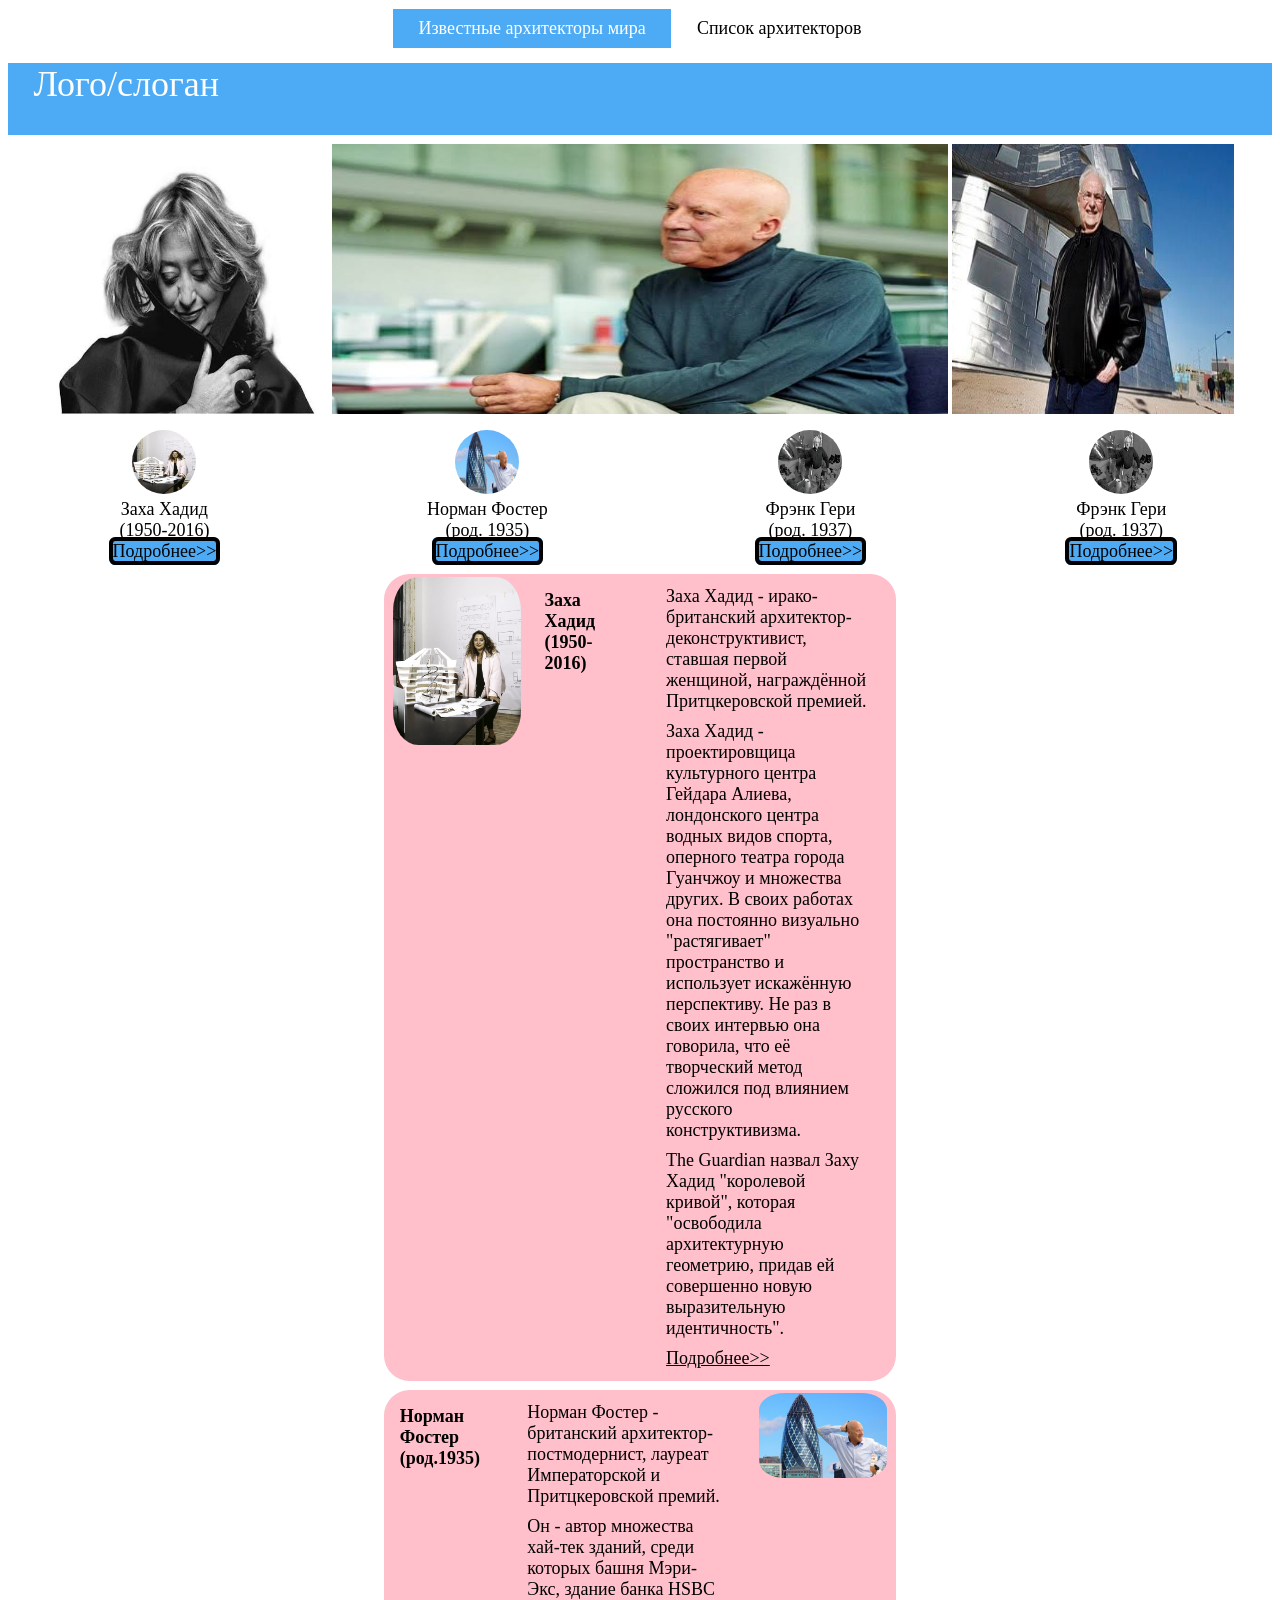
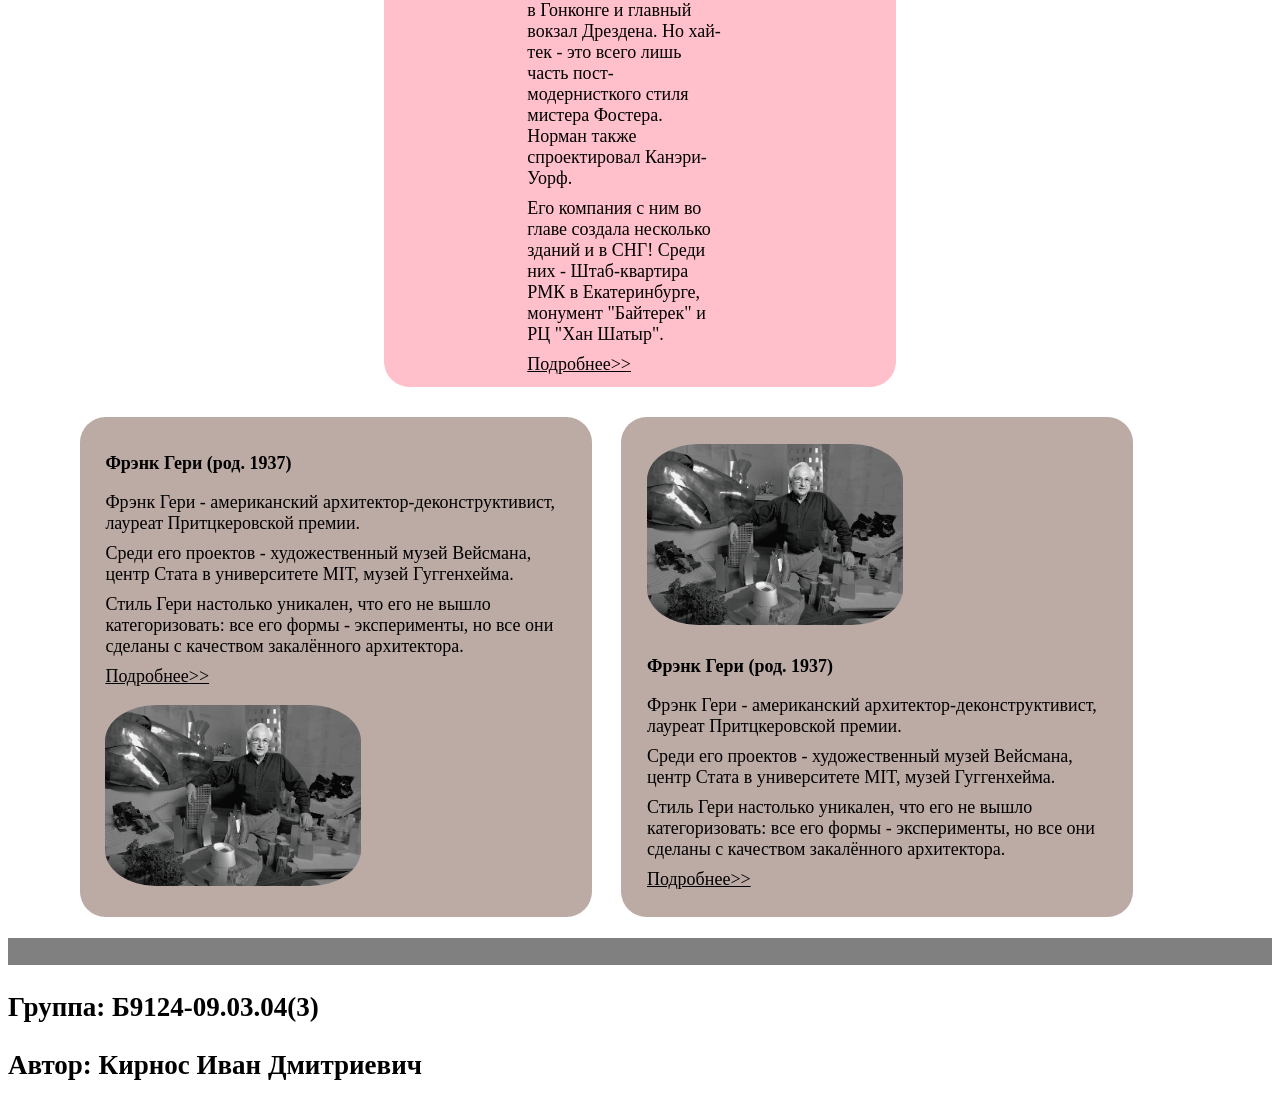
==== commit 3ed67567: "Убрал flex и попытки в него" ====
--- a/main_page.html
+++ b/main_page.html
@@ -36,200 +36,242 @@
 		
 		<div class="photos">
 			<img class="photo" src="Images/Zaha_Hadid.jpg" alt="Фотография Захи Хадид">
-			<img class="photo" src="Images/Norman_Foster.jpg" alt="Фотография Нормана Фостера">
+			<img class="photo center" src="Images/Norman_Foster.jpg" alt="Фотография Нормана Фостера">
 			<img class="photo" src="Images/Frank_Gehry.jpg" alt="Фотография Фрэнка Гери">
 		</div>
 		
-		<div class="dispersed photos">
-			<div class="description">
-			
-				<img class="circle" src="Images/Zaha_Hadid_Main_Part.jpg" alt="Заха Хадид">
-				
-					<div>
+		<table class="dispersed">
+		
+			<tr>
+				<td>
+					<div class="description">
+			
+						<img class="circle" src="Images/Zaha_Hadid_Main_Part.jpg" alt="Заха Хадид">
+				
 						<p>
 							Заха Хадид
 						</p>
-					</div>
-				
-				<div>
-					<p>
-						(1950-2016)
-					</p>
-				</div>
-				
-				<div class="more_button">
-					<a href="Zaha_Hadid.html#Zaha_Hadid">Подробнее>></a>
-				</div>
-				
-				
-			</div>
-			
-			<div class="description">
-			
-				<img class="circle" src="Images/Norman_Foster_Main_Part.jpg" alt="Норман Фостер">
-				
-				<p>
-					Норман Фостер
-				</p>
-				
-				<p>
-					(род. 1935)
-				</p>
-				
-				<div class="more_button">
-					<a href="#Norman_Foster">Подробнее>></a>
-				</div>
-				
-			</div>
-			
-			<div class="description">
-			
-				<img class="circle" src="Images/Frank_Gehry_Main_Part.jpg" alt="Фрэнк Гери">
-				
-				<p>
-					Фрэнк Гери
-				</p>
-				
-				<p>
-					(род. 1937)
-				</p>
-				
-				<div class="more_button">
-					<a href="#Frank_Gehry">Подробнее>></a>
-				</div>
-				
-			</div>
-		</div>
+				
+						<p>
+							(1950-2016)
+						</p>
+				
+						<span class="more_button">
+							<a href="Zaha_Hadid.html#Zaha_Hadid">Подробнее>></a>
+						</span>
+				
+				
+					</div>
+				</td>
+			
+				<td>
+					<div class="description">
+				
+						<img class="circle" src="Images/Norman_Foster_Main_Part.jpg" alt="Норман Фостер">
+				
+						<p>
+							Норман Фостер
+						</p>
+				
+						<p>
+							(род. 1935)
+						</p>
+				
+						<span class="more_button">
+							<a href="#Norman_Foster">Подробнее>></a>
+						</span>
+				
+					</div>
+				</td>
+			
+				<td>
+					<div class="description">
+			
+						<img class="circle" src="Images/Frank_Gehry_Main_Part.jpg" alt="Фрэнк Гери">
+				
+						<p>
+							Фрэнк Гери
+						</p>
+				
+						<p>
+							(род. 1937)
+						</p>
+						
+						<p>
+							<span class="more_button">
+								<a href="#Frank_Gehry">Подробнее>></a>
+							</span>
+						</p>
+				
+					</div>
+				</td>
+				
+				<td>
+					<div class="description">
+			
+						<img class="circle" src="Images/Frank_Gehry_Main_Part.jpg" alt="Фрэнк Гери">
+				
+						<p>
+							Фрэнк Гери
+						</p>
+				
+						<p>
+							(род. 1937)
+						</p>
+						
+						<p>
+							<span class="more_button">
+								<a href="#Frank_Gehry">Подробнее>></a>
+							</span>
+						</p>
+				
+					</div>
+				</td>
+		</table>
 		
 		<div class="pink">
-		
-			<div class="main_image">
-				<img class="bottom_images" src="Images/Zaha_Hadid_Main_Part.jpg" alt="Фотография Захи Хадид с её макетом">
-			</div>
-				
-			<div>
-				<h1>
-					Заха Хадид (1950-2016)
-				</h1>
-			</div>
-			
-			<div>
-				<p>
-					Заха Хадид - ирако-британский архитектор-деконструктивист, ставшая первой женщиной, награждённой Притцкеровской премией.
-				</p>
+			<p>
+				<table>
+					<tr>
+						<td>
+							<img class="bottom_images" src="Images/Zaha_Hadid_Main_Part.jpg" alt="Фотография Захи Хадид с её макетом">
+						</td>
+				
+						<td>
+							<h1>
+								Заха Хадид (1950-2016)
+							</h1>
+						</td>
+			
+						<td>
+							<p>
+								Заха Хадид - ирако-британский архитектор-деконструктивист, ставшая первой женщиной, награждённой Притцкеровской премией.
+							</p>
 
-				<p>
-					Заха Хадид - проектировщица культурного центра Гейдара Алиева, лондонского центра водных видов спорта, оперного театра города Гуанчжоу и множества других.
-					В своих работах она постоянно визуально "растягивает" пространство и использует искажённую перспективу.
-					Не раз в своих интервью она говорила, что её творческий метод сложился под влиянием русского конструктивизма.
-				</p>
-				
-				<p>
-					The Guardian назвал Заху Хадид "королевой кривой", которая "освободила архитектурную геометрию, придав ей совершенно новую выразительную идентичность".
-				</p>
-				
-				<a href="#lolz1">
-					Подробнее>>
-				</a>
-			</div>
-			
+							<p>
+								Заха Хадид - проектировщица культурного центра Гейдара Алиева, лондонского центра водных видов спорта, оперного театра города Гуанчжоу и множества других.
+								В своих работах она постоянно визуально "растягивает" пространство и использует искажённую перспективу.
+								Не раз в своих интервью она говорила, что её творческий метод сложился под влиянием русского конструктивизма.
+							</p>
+				
+							<p>
+								The Guardian назвал Заху Хадид "королевой кривой", которая "освободила архитектурную геометрию, придав ей совершенно новую выразительную идентичность".
+							</p>
+							
+							<p>
+								<a href="#lolz1">
+									Подробнее>>
+								</a>
+							</p>
+						</td>
+					</tr>
+				</table>
+			</p>
 		</div>
 		
 		<div class="pink">
-				
-			<div>
-				<h1>
-					Норман Фостер (род.1935)
-				</h1>
-			</div>
-			
-			<div>
-				<p>
-					Норман Фостер - британский архитектор-постмодернист, лауреат Императорской и Притцкеровской премий.
-				</p>
-		
-				<p>
-					Он - автор множества хай-тек зданий, среди которых башня Мэри-Экс, здание банка HSBC в Гонконге и главный вокзал Дрездена.
-					Но хай-тек - это всего лишь часть пост-модернисткого стиля мистера Фостера.
-					Норман также спроектировал Канэри-Уорф.
-				</p>
-		
-				<p>
-					Его компания с ним во главе создала несколько зданий и в СНГ! 
-					Среди них - Штаб-квартира РМК в Екатеринбурге, монумент "Байтерек" и РЦ "Хан Шатыр".
-				</p>
-				
-				<a href="#lolz2">
-					Подробнее>>
-				</a>
-			</div>
-			
-			<div class="main_image">
-				<img class="bottom_images" src="Images/Norman_Foster_Main_Part.jpg" alt="Фотография Нормана Фостера, якобы опирающегося на своё творение">
-			</div>
-			
+			<p>
+				<table>
+					<tr>
+						<td>
+							<h1>
+								Норман Фостер (род.1935)
+							</h1>
+						</td>
+			
+						<td>
+							<p>
+								Норман Фостер - британский архитектор-постмодернист, лауреат Императорской и Притцкеровской премий.
+							</p>
+		
+							<p>
+								Он - автор множества хай-тек зданий, среди которых башня Мэри-Экс, здание банка HSBC в Гонконге и главный вокзал Дрездена.
+								Но хай-тек - это всего лишь часть пост-модернисткого стиля мистера Фостера.
+								Норман также спроектировал Канэри-Уорф.
+							</p>
+		
+							<p>
+								Его компания с ним во главе создала несколько зданий и в СНГ! 
+								Среди них - Штаб-квартира РМК в Екатеринбурге, монумент "Байтерек" и РЦ "Хан Шатыр".
+							</p>
+				
+							<p>
+								<a href="#lolz2">
+									Подробнее>>
+								</a>
+							</p>
+						</td>
+			
+						<td>
+							<img class="bottom_images" src="Images/Norman_Foster_Main_Part.jpg" alt="Фотография Нормана Фостера, якобы опирающегося на своё творение">
+						</td>
+					</tr>
+				</table>
+			</p>
 		</div>
 		
 		<div class="brown">
-			<div>
-			
-				<div>
-					<h1>
-						Фрэнк Гери (род. 1937)
-					</h1>
-				</div>
-			
-				<div>
-					<p>
-						Фрэнк Гери - американский архитектор-деконструктивист, лауреат Притцкеровской премии.
-					</p>
-			
-					<p>
-						Среди его проектов - художественный музей Вейсмана, центр Стата в университете MIT, музей Гуггенхейма.
-					</p>
-		
-					<p>
-						Стиль Гери настолько уникален, что его не вышло категоризовать: все его формы - эксперименты, но все они сделаны с качеством закалённого архитектора.
-					</p>
+			<table>
+				<tr>
+					<td>
+						<div>
+			
+							<h1>
+								Фрэнк Гери (род. 1937)
+							</h1>
+							<p>
+								Фрэнк Гери - американский архитектор-деконструктивист, лауреат Притцкеровской премии.
+							</p>
+			
+							<p>
+								Среди его проектов - художественный музей Вейсмана, центр Стата в университете MIT, музей Гуггенхейма.
+							</p>
+		
+							<p>
+								Стиль Гери настолько уникален, что его не вышло категоризовать: все его формы - эксперименты, но все они сделаны с качеством закалённого архитектора.
+							</p>
 					
-					<a href="#lolz3">
-					Подробнее>>
-				</a>
-				</div>
-			
-				<div class="main_image">
-					<img class="bottom_images" src="Images/Frank_Gehry_Main_Part.jpg" alt="Фотография Фрэнка Гери">
-				</div>
-			
-			</div>
-		
-			<div>
-			
-				<div>
-					<h1>
-						Фрэнк Гери (род. 1937)
-					</h1>
-				</div>
-			
-				<div>
-					<p>
-						Фрэнк Гери - американский архитектор-деконструктивист, лауреат Притцкеровской премии.
-					</p>
-			
-					<p>
-						Среди его проектов - художественный музей Вейсмана, центр Стата в университете MIT, музей Гуггенхейма.
-					</p>
-		
-					<p>
-						Стиль Гери настолько уникален, что его не вышло категоризовать: все его формы - эксперименты, но все они сделаны с качеством закалённого архитектора.
-					</p>
-				</div>
-			
-				<div class="main_image">
-					<img class="bottom_images" src="Images/Frank_Gehry_Main_Part.jpg" alt="Фотография Фрэнка Гери">
-				</div>
-			
-			</div>
+							<p>
+								<a href="#lolz3">
+									Подробнее>>
+								</a>
+							</p>
+			
+							<img class="bottom_images" src="Images/Frank_Gehry_Main_Part.jpg" alt="Фотография Фрэнка Гери">
+			
+						</div>
+					</td>
+			
+					<td>
+						<div>
+			
+							<img class="bottom_images" src="Images/Frank_Gehry_Main_Part.jpg" alt="Фотография Фрэнка Гери">
+							
+							<h1>
+								Фрэнк Гери (род. 1937)
+							</h1>
+							<p>
+								Фрэнк Гери - американский архитектор-деконструктивист, лауреат Притцкеровской премии.
+							</p>
+			
+							<p>
+								Среди его проектов - художественный музей Вейсмана, центр Стата в университете MIT, музей Гуггенхейма.
+							</p>
+		
+							<p>
+								Стиль Гери настолько уникален, что его не вышло категоризовать: все его формы - эксперименты, но все они сделаны с качеством закалённого архитектора.
+							</p>
+					
+							<p>
+								<a href="#lolz3">
+									Подробнее>>
+								</a>
+							</p>
+			
+						</div>
+					</td>
+				</tr>
+			</table>
 		</div>
 		
 		<hr>
--- a/practice.css
+++ b/practice.css
@@ -12,7 +12,6 @@
 	overflow: hidden;
 	height: auto;
 	width: auto;
-	align-items: flex-end;
 }
 
 div.menu > div.chosen {
@@ -28,29 +27,39 @@
 
 div.logo p {
 	text-align: left;
-	font-size: 2vh;
-	border: red solid;
+	font-size: 4vmin;
 }
 
 div.photos {
-	margin: 1vh auto;
+	margin: 1vh 0;
 	height: fit-content;
-	width: fit-content;
-	justify-content: center;
+	text-align: center;
+	padding: 0;
 }
 
-div.dispersed {
+table.dispersed {
 	width: 99.2vw;
+	margin: auto;
+	padding: auto;
+}
+
+div.pink table td {
+	vertical-align: top;
+}
+
+table.dispersed td {
+	width: auto;
+	text-align: center;
 }
 
 div.description {
-	margin: auto;
+	margin: 0;
 	align-items: center;
+	font-size: 2vmin;
 }
 
-div.more_button {
+span.more_button {
 	width: fit-content;
-	margin: 0.5vh 0.5vw;
 	background-color: #4dabf5;
 	border: solid black;
 	border-width: 0.5vh;
@@ -58,44 +67,47 @@
 }
 
 div.pink {
-	width: 60vw;
+	width: 40vw;
 	height: fit-content;
 	border-radius: 2vw;
 	margin: 0.5vh auto;
 	background-color: pink;
 	justify-content: center;
-	align-items: flex-start;
 }
 
 div.brown {
-	width: auto;
+	padding: 1vh 1vw;
+	width: 90vw;
+	margin: auto;
 	height: auto;
+	padding: 2vh 2vw;
+	justify-content: center;
 }
 
 div.brown div {
-	width: 45vw;
+	width: 40vw;
 	height: fit-content;
 	border-radius: 2vw;
 	margin: 1vh auto;
 	background-color: #bcaaa4;
-	flex-direction: column;
-}
-
-div.main_image {
-	flex-direction: column;
-	justify-items: center;
+	align-items: center;
+	margin: auto 1vw;
+	padding: 2vh 0;
 }
 
 img.photo {
-	max-height: 30vh;
-	min-width: 20vw;
+	width: 22vw;
 	height: 30vh;
+}
+
+img.center {
+	width: 48.2vw;
 }
 
 img.circle {
 	height: 5vw;
 	width: 5vw;
-	border-radius: 50%;
+	border-radius: 5vw;
 }
 
 .pink img {
@@ -105,17 +117,23 @@
 }
 
 .brown img {
-	margin: 0.5vw auto;
+	margin: 1vh 2vw;
 	border-radius: 20%;
 	width: 20vw;
 }
 
+p {
+	font-size: 3vmin;
+}
+
 div p {
-	margin: 0.5vh 0.5vw;
+	margin: 1vh 2vw;
+	font-size: 2vmin;
 }
 
 div.description p {
-		margin: 0;
+	font-size: 2vmin;
+	margin: 0;
 }
 
 .pink p {
@@ -128,7 +146,7 @@
 }
 
 a {
-	font-size: 2vh;
+	font-size: 2vmin;
 	color: black;
 	text-decoration: none;
 	margin: 0;
@@ -144,7 +162,8 @@
 
 h1 {
 	font-weight: bold;
-	font-size: 2vh;
+	font-size: 2vmin;
+	margin: 2vh 2vw;
 }
 
 .pink h1 {
@@ -153,21 +172,12 @@
 	min-width: 6vw;
 }
 
-p {
-	font-size: 3vh;
-}
-
 .pink div {
 	margin: 1vh auto;
 }
 
-.brown div {
-	align-items: center;
-	margin: auto 1vw;
-}
-
 footer {
-	font-size: 5vh;
+	font-size: 5vmin;
 	font-weight: bold;
 }
 
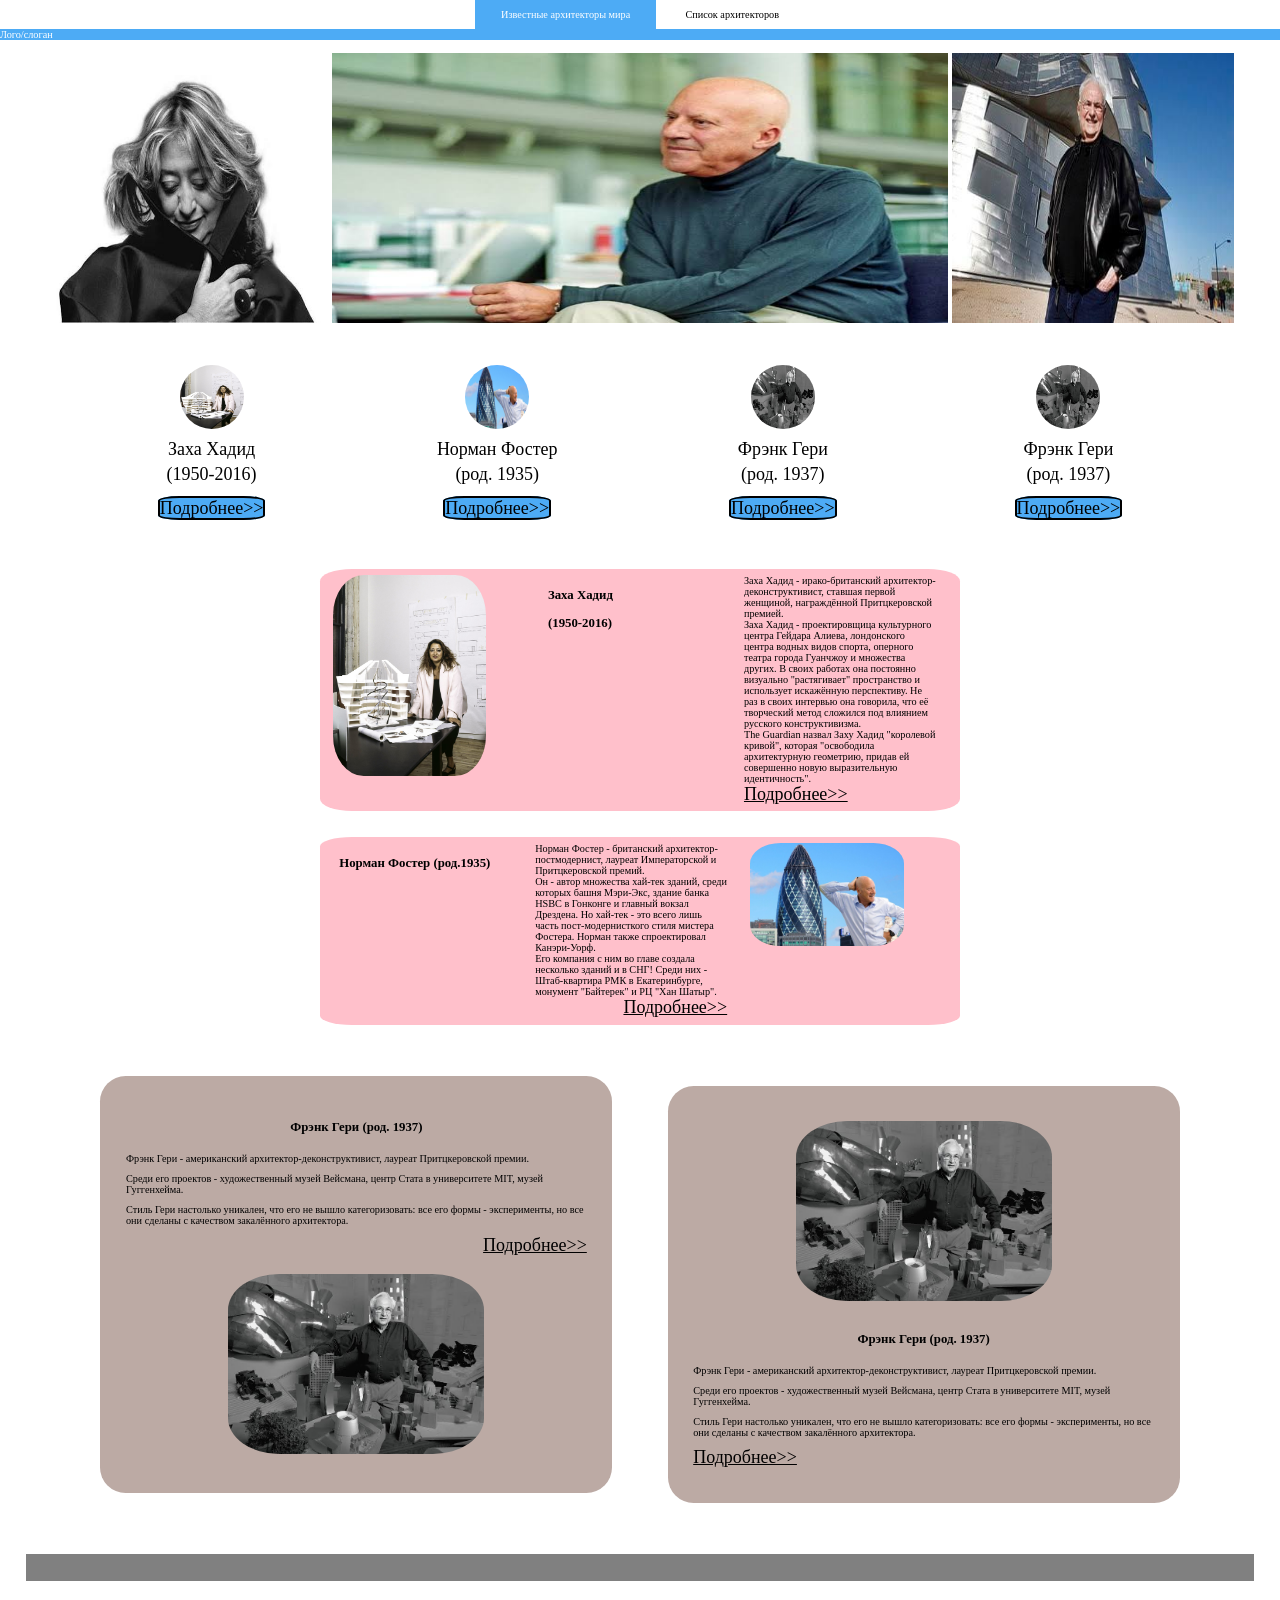
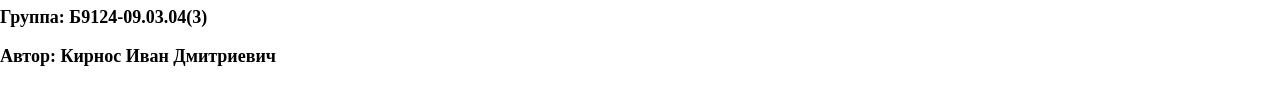
==== commit 90ea5ddc: "Вторая практика защищённая" ====
--- a/main_page.html
+++ b/main_page.html
@@ -40,10 +40,8 @@
 			<img class="photo" src="Images/Frank_Gehry.jpg" alt="Фотография Фрэнка Гери">
 		</div>
 		
-		<table class="dispersed">
-		
-			<tr>
-				<td>
+		<div class="dispersed">
+		
 					<div class="description">
 			
 						<img class="circle" src="Images/Zaha_Hadid_Main_Part.jpg" alt="Заха Хадид">
@@ -62,9 +60,7 @@
 				
 				
 					</div>
-				</td>
-			
-				<td>
+				
 					<div class="description">
 				
 						<img class="circle" src="Images/Norman_Foster_Main_Part.jpg" alt="Норман Фостер">
@@ -82,9 +78,7 @@
 						</span>
 				
 					</div>
-				</td>
-			
-				<td>
+				
 					<div class="description">
 			
 						<img class="circle" src="Images/Frank_Gehry_Main_Part.jpg" alt="Фрэнк Гери">
@@ -104,9 +98,7 @@
 						</p>
 				
 					</div>
-				</td>
-				
-				<td>
+				
 					<div class="description">
 			
 						<img class="circle" src="Images/Frank_Gehry_Main_Part.jpg" alt="Фрэнк Гери">
@@ -126,60 +118,54 @@
 						</p>
 				
 					</div>
-				</td>
-		</table>
+		</div>
 		
 		<div class="pink">
-			<p>
-				<table>
-					<tr>
-						<td>
-							<img class="bottom_images" src="Images/Zaha_Hadid_Main_Part.jpg" alt="Фотография Захи Хадид с её макетом">
-						</td>
-				
-						<td>
-							<h1>
-								Заха Хадид (1950-2016)
-							</h1>
-						</td>
-			
-						<td>
-							<p>
-								Заха Хадид - ирако-британский архитектор-деконструктивист, ставшая первой женщиной, награждённой Притцкеровской премией.
-							</p>
+							<div>
+								<img class="bottom_images" src="Images/Zaha_Hadid_Main_Part.jpg" alt="Фотография Захи Хадид с её макетом">
+							</div>
+							
+							<div>
+								<h1>
+									Заха Хадид
+								</h1>
+								
+								<h1>
+									(1950-2016)
+								</h1>
+							</div>
+							
+							<div>
+								<p>
+									Заха Хадид - ирако-британский архитектор-деконструктивист, ставшая первой женщиной, награждённой Притцкеровской премией.
+								</p>
 
-							<p>
-								Заха Хадид - проектировщица культурного центра Гейдара Алиева, лондонского центра водных видов спорта, оперного театра города Гуанчжоу и множества других.
-								В своих работах она постоянно визуально "растягивает" пространство и использует искажённую перспективу.
-								Не раз в своих интервью она говорила, что её творческий метод сложился под влиянием русского конструктивизма.
-							</p>
-				
-							<p>
-								The Guardian назвал Заху Хадид "королевой кривой", которая "освободила архитектурную геометрию, придав ей совершенно новую выразительную идентичность".
-							</p>
+								<p>
+									Заха Хадид - проектировщица культурного центра Гейдара Алиева, лондонского центра водных видов спорта, оперного театра города Гуанчжоу и множества других.
+									В своих работах она постоянно визуально "растягивает" пространство и использует искажённую перспективу.
+									Не раз в своих интервью она говорила, что её творческий метод сложился под влиянием русского конструктивизма.
+								</p>
+				
+								<p>
+									The Guardian назвал Заху Хадид "королевой кривой", которая "освободила архитектурную геометрию, придав ей совершенно новую выразительную идентичность".
+								</p>
 							
-							<p>
-								<a href="#lolz1">
-									Подробнее>>
-								</a>
-							</p>
-						</td>
-					</tr>
-				</table>
-			</p>
+								<p>
+									<a href="#lolz1" class="left">
+										Подробнее>>
+									</a>
+								</p>
+							</div>
 		</div>
 		
 		<div class="pink">
-			<p>
-				<table>
-					<tr>
-						<td>
-							<h1>
+					<div>
+						<h1>
 								Норман Фостер (род.1935)
-							</h1>
-						</td>
-			
-						<td>
+						</h1>
+					</div>
+					
+					<div>
 							<p>
 								Норман Фостер - британский архитектор-постмодернист, лауреат Императорской и Притцкеровской премий.
 							</p>
@@ -196,84 +182,73 @@
 							</p>
 				
 							<p>
-								<a href="#lolz2">
+								<a href="#lolz2" class="right">
 									Подробнее>>
 								</a>
 							</p>
-						</td>
-			
-						<td>
+					</div>
+					
+					<div>
 							<img class="bottom_images" src="Images/Norman_Foster_Main_Part.jpg" alt="Фотография Нормана Фостера, якобы опирающегося на своё творение">
-						</td>
-					</tr>
-				</table>
-			</p>
-		</div>
-		
-		<div class="brown">
-			<table>
-				<tr>
-					<td>
-						<div>
-			
-							<h1>
-								Фрэнк Гери (род. 1937)
-							</h1>
-							<p>
-								Фрэнк Гери - американский архитектор-деконструктивист, лауреат Притцкеровской премии.
-							</p>
-			
-							<p>
-								Среди его проектов - художественный музей Вейсмана, центр Стата в университете MIT, музей Гуггенхейма.
-							</p>
-		
-							<p>
-								Стиль Гери настолько уникален, что его не вышло категоризовать: все его формы - эксперименты, но все они сделаны с качеством закалённого архитектора.
-							</p>
-					
-							<p>
-								<a href="#lolz3">
-									Подробнее>>
-								</a>
-							</p>
-			
-							<img class="bottom_images" src="Images/Frank_Gehry_Main_Part.jpg" alt="Фотография Фрэнка Гери">
-			
-						</div>
-					</td>
-			
-					<td>
-						<div>
-			
-							<img class="bottom_images" src="Images/Frank_Gehry_Main_Part.jpg" alt="Фотография Фрэнка Гери">
-							
-							<h1>
-								Фрэнк Гери (род. 1937)
-							</h1>
-							<p>
-								Фрэнк Гери - американский архитектор-деконструктивист, лауреат Притцкеровской премии.
-							</p>
-			
-							<p>
-								Среди его проектов - художественный музей Вейсмана, центр Стата в университете MIT, музей Гуггенхейма.
-							</p>
-		
-							<p>
-								Стиль Гери настолько уникален, что его не вышло категоризовать: все его формы - эксперименты, но все они сделаны с качеством закалённого архитектора.
-							</p>
-					
-							<p>
-								<a href="#lolz3">
-									Подробнее>>
-								</a>
-							</p>
-			
-						</div>
-					</td>
-				</tr>
-			</table>
-		</div>
-		
+					</div>
+		</div>
+		
+		<div class="bottom">
+			
+					<div class="brown">
+			
+						<h1>
+							Фрэнк Гери (род. 1937)
+						</h1>
+						<p>
+							Фрэнк Гери - американский архитектор-деконструктивист, лауреат Притцкеровской премии.
+						</p>
+			
+						<p>
+							Среди его проектов - художественный музей Вейсмана, центр Стата в университете MIT, музей Гуггенхейма.
+						</p>
+		
+						<p>
+							Стиль Гери настолько уникален, что его не вышло категоризовать: все его формы - эксперименты, но все они сделаны с качеством закалённого архитектора.
+						</p>
+					
+						<p>
+							<a href="#lolz3" class="right">
+								Подробнее>>
+							</a>
+						</p>
+			
+						<img src="Images/Frank_Gehry_Main_Part.jpg" alt="Фотография Фрэнка Гери">
+			
+					</div>
+				
+					<div class="brown">
+							<img src="Images/Frank_Gehry_Main_Part.jpg" alt="Фотография Фрэнка Гери">
+						
+						<h1>
+							Фрэнк Гери (род. 1937)
+						</h1>
+						<p>
+							Фрэнк Гери - американский архитектор-деконструктивист, лауреат Притцкеровской премии.
+						</p>
+			
+						<p>
+							Среди его проектов - художественный музей Вейсмана, центр Стата в университете MIT, музей Гуггенхейма.
+						</p>
+		
+						<p>
+							Стиль Гери настолько уникален, что его не вышло категоризовать: все его формы - эксперименты, но все они сделаны с качеством закалённого архитектора.
+						</p>
+					
+						<p>
+							<a href="#lolz3" class="left">
+								Подробнее>>
+							</a>
+						</p>
+			
+					</div>
+				
+		</div>
 		<hr>
 		
 		<footer>
--- a/practice.css
+++ b/practice.css
@@ -1,16 +1,15 @@
 div.menu {
-	margin: 1vh auto 0;
-	height: 5vh;
+	height: 20%;
+	margin: 0;
 	justify-items: center;
-	width: fit-content;
+	text-align: center;
 }
 
 div.menu div {
+	display: inline-block;
+	height: 20%;
 	margin: 0;
 	margin-bottom: 0;
-	float: left;
-	overflow: hidden;
-	height: auto;
 	width: auto;
 }
 
@@ -21,83 +20,71 @@
 div.logo {
 	background-color: #4dabf5;
 	margin: 0;
-	height: 8vh;
+	height: 8%;
 	color: white;
 }
 
 div.logo p {
+	margin: 0;
 	text-align: left;
-	font-size: 4vmin;
 }
 
 div.photos {
-	margin: 1vh 0;
-	height: fit-content;
+	margin: 1% 0;
 	text-align: center;
 	padding: 0;
 }
 
-table.dispersed {
-	width: 99.2vw;
-	margin: auto;
-	padding: auto;
-}
-
-div.pink table td {
+div.dispersed {
+	margin: 2% auto;
+	text-align: center;
+	height: auto;
+}
+
+div.pink div {
+	display: inline-block;
+	width: 30%;
 	vertical-align: top;
-}
-
-table.dispersed td {
-	width: auto;
-	text-align: center;
+	margin: 1%;
+	padding: 0;
 }
 
 div.description {
-	margin: 0;
+	display: inline-block;
+	margin: 1%;
+	width: 20%;
 	align-items: center;
 	font-size: 2vmin;
 }
 
 span.more_button {
-	width: fit-content;
 	background-color: #4dabf5;
 	border: solid black;
-	border-width: 0.5vh;
-	border-radius: 0.5vw;
+	border-width: 0.2vw;
+	border-radius: 20%;
+	line-height: 2em;
 }
 
 div.pink {
-	width: 40vw;
-	height: fit-content;
+	width: 50%;
+	border-radius: 5%;
+	margin: 2% auto;
+	background-color: pink;
+}
+
+div.brown {
+	display: inline-block;
+	width: 40%;
 	border-radius: 2vw;
-	margin: 0.5vh auto;
-	background-color: pink;
-	justify-content: center;
-}
-
-div.brown {
-	padding: 1vh 1vw;
-	width: 90vw;
-	margin: auto;
-	height: auto;
-	padding: 2vh 2vw;
-	justify-content: center;
-}
-
-div.brown div {
-	width: 40vw;
-	height: fit-content;
-	border-radius: 2vw;
-	margin: 1vh auto;
+	margin: 2%;
 	background-color: #bcaaa4;
-	align-items: center;
-	margin: auto 1vw;
-	padding: 2vh 0;
+	text-align: center;	
+	padding: 2% 0;
 }
 
 img.photo {
+	height: 30vh;
 	width: 22vw;
-	height: 30vh;
 }
 
 img.center {
@@ -113,32 +100,38 @@
 .pink img {
 	margin: auto 0.5vw;
 	border-radius: 20%;
-	width: 10vw;
+	width: 80%;
 }
 
 .brown img {
-	margin: 1vh 2vw;
+	display: inline-block;
+	margin: 1vh auto;
 	border-radius: 20%;
-	width: 20vw;
+	width: 50%;
 }
 
 p {
-	font-size: 3vmin;
+	font-size: 2vmin;
+	overflow-wrap: break-word;
 }
 
 div p {
 	margin: 1vh 2vw;
-	font-size: 2vmin;
+	font-size: 0.8vw;
 }
 
 div.description p {
 	font-size: 2vmin;
-	margin: 0;
+	margin: 0.25em 0;
 }
 
 .pink p {
-	min-width: 50%;
-	width: auto;
+	margin: 0;
+	width: 100%;
+}
+
+.brown p {
+	text-align: left;
 }
 
 .chosen a {
@@ -162,7 +155,7 @@
 
 h1 {
 	font-weight: bold;
-	font-size: 2vmin;
+	font-size: 1vw;
 	margin: 2vh 2vw;
 }
 
@@ -172,8 +165,18 @@
 	min-width: 6vw;
 }
 
-.pink div {
-	margin: 1vh auto;
+.brown h1 {
+	text-align: center;
+}
+
+a.right {
+	display: block;
+	text-align: right;
+} 
+
+a.left {
+	display: block;
+	text-align: left;
 }
 
 footer {
@@ -182,8 +185,17 @@
 }
 
 hr {
-	margin: 0;
+	margin: 2%;
 	height: 3vh;
 	background-color: grey;
 	border: none;
+}
+
+div.bottom {
+	text-align: center;
+	vertical-align: top;
+}
+
+body {
+	margin: 0;
 }
